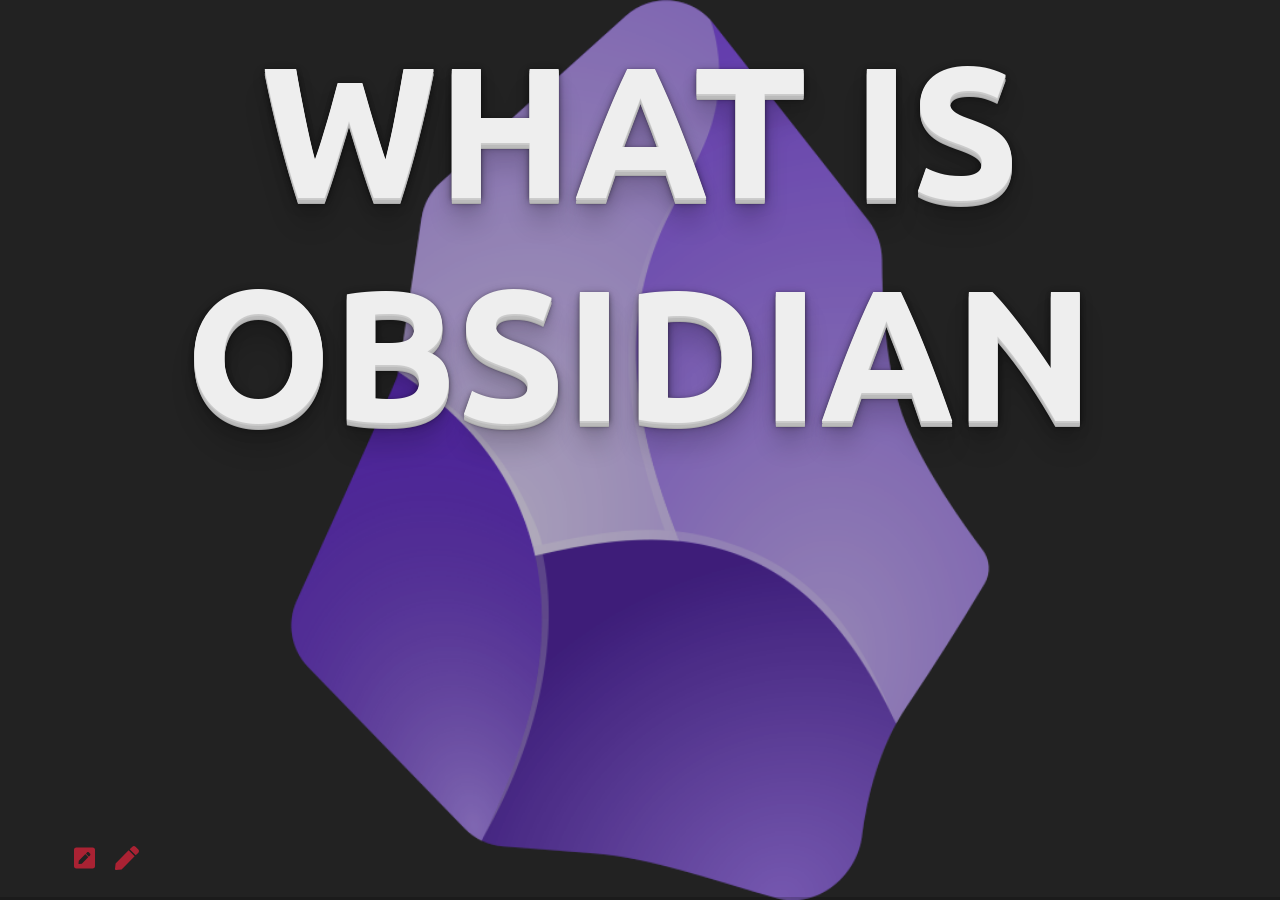
==== obsidian-slideshow/index.html @ c3bd5d0b "trying to use vh to make it smaller without weird bug" ====
<!DOCTYPE html>
<html lang="en">
  <head>
    <meta charset="utf-8" />
    <meta name="viewport" content="width=device-width, initial-scale=1.0, maximum-scale=1.0, user-scalable=no" />

    <title></title>
    <link rel="stylesheet" href="dist/reveal.css" />
    <link rel="stylesheet" href="dist/theme/blood.css" id="theme" />
    <link rel="stylesheet" href="plugin/highlight/zenburn.css" />
	<link rel="stylesheet" href="css/layout.css" />
	<link rel="stylesheet" href="plugin/customcontrols/style.css">
	<link rel="stylesheet" href="plugin/chalkboard/style.css">

	<link rel="stylesheet" href="plugin/reveal-pointer/pointer.css" />


    <script defer src="dist/fontawesome/all.min.js"></script>

	<script type="text/javascript">
		var forgetPop = true;
		function onPopState(event) {
			if(forgetPop){
				forgetPop = false;
			} else {
				parent.postMessage(event.target.location.href, "app://obsidian.md");
			}
        }
		window.onpopstate = onPopState;
		window.onmessage = event => {
			if(event.data == "reload"){
				window.document.location.reload();
			}
			forgetPop = true;
		}

		function fitElements(){
			const itemsToFit = document.getElementsByClassName('fitText');
			for (const item in itemsToFit) {
				if (Object.hasOwnProperty.call(itemsToFit, item)) {
					var element = itemsToFit[item];
					fitElement(element,1, 1000);
					element.classList.remove('fitText');
				}
			}
		}

		function fitElement(element, start, end){

			let size = (end + start) / 2;
			element.style.fontSize = `${size}px`;

			if(Math.abs(start - end) < 1){
				while(element.scrollHeight > element.offsetHeight){
					size--;
					element.style.fontSize = `${size}px`;
				}
				return;
			}

			if(element.scrollHeight > element.offsetHeight){
				fitElement(element, start, size);
			} else {
				fitElement(element, size, end);
			}		
		}


		document.onreadystatechange = () => {
			fitElements();
			if (document.readyState === 'complete') {
				if (window.location.href.indexOf("?export") != -1){
					parent.postMessage(event.target.location.href, "app://obsidian.md");
				}
				if (window.location.href.indexOf("print-pdf") != -1){
					let stateCheck = setInterval(() => {
						clearInterval(stateCheck);
						window.print();
					}, 250);
				}
			}
	};


        </script>
  </head>
  <body>
    <div class="reveal">
      <div class="slides"><section  data-markdown><script type="text/template"><!-- .slide: class="drop" data-background-opacity="0.7" data-background-size="contain" data-background="./attachments/Pastedimage20251014195456.png" -->
<div class="" style="position: absolute; left: 0px; top: 0px; height: 700px; width: 960px; min-height: 700px; display: flex; flex-direction: column; align-items: center; justify-content: center" absolute="true">

<!-- .element: style="color: yellow" -->

# What is Obsidian

- &shy;<!-- .element: class="fragment" data-fragment-index="1" -->Whatever you want it to be
</div>

<aside class="notes"><h1 id="improve-productivity--everything-is-fully-customizable-hotkeys--backend-too--plugins">improve productivity ~ Everything is fully customizable hotkeys ~ Backend too ~ Plugins</h1>
</aside></script></section><section  data-markdown><script type="text/template"><!-- .slide: class="drop" data-background-opacity="0.7" data-background-size="contain" data-background="./attachments/Screenshot2025-10-16123200.png" -->
<div class="" style="position: absolute; left: 0px; top: 0px; height: 700px; width: 960px; min-height: 700px; display: flex; flex-direction: column; align-items: center; justify-content: center" absolute="true">

This presentation is made in Obsidian!
</div>

<aside class="notes"><h1 id="obsidian-can-be-anything">Obsidian can be anything</h1>
</aside></script></section><section ><section data-markdown><script type="text/template"><!-- .slide: class="drop" -->
<div class="" style="position: absolute; left: 0px; top: 0px; height: 700px; width: 960px; min-height: 700px; display: flex; flex-direction: column; align-items: center; justify-content: center" absolute="true">

We’ll cover...
</div>

<aside class="notes"><h1 id="overview-of-slides">Overview of slides</h1>
</aside></script></section><section data-markdown><script type="text/template"><!-- .slide: class="drop" -->
<div class="" style="position: absolute; left: 0px; top: 0px; height: 700px; width: 960px; min-height: 700px; display: flex; flex-direction: column; align-items: center; justify-content: center" absolute="true">

1. Markdown essentials
1. &shy;<!-- .element: class="fragment" data-fragment-index="1" -->Meta Data (Bases, Dataview(_at the end_)  )
1. &shy;<!-- .element: class="fragment" data-fragment-index="2" -->Example Use Cases (Tasks, Book, Movie)
1. &shy;<!-- .element: class="fragment" data-fragment-index="3" -->Power of Automation (Quick Add, Templater, Command Palette, and Hotkeys)
</div>

<aside class="notes"><h1 id="obsidian-saves-you-time-by-making-things-easy-and-care-free">Obsidian saves you time by making things easy and care free</h1>
</aside></script></section></section><section ><section data-markdown><script type="text/template"><!-- .slide: class="has-light-background drop" data-background-opacity="0.2" data-background-color="lightgrey" -->
<div class="" style="position: absolute; left: 0px; top: 0px; height: 700px; width: 960px; min-height: 700px; display: flex; flex-direction: column; align-items: center; justify-content: center" absolute="true">

# Markdown Examples
</div></script></section><section data-markdown><script type="text/template"><!-- .slide: class="drop" -->
<div class="" style="position: absolute; left: 0px; top: 0px; height: 700px; width: 960px; min-height: 700px; display: flex; flex-direction: column; align-items: center; justify-content: center" absolute="true">

<img src="./attachments/Screenshot2025-10-14134138.png" alt="" style="object-fit: scale-down">
</div>

<aside class="notes"><h1 id="properties--callout--header"><strong>Properties</strong> ~ <strong>Callout</strong> ~ <strong>Header</strong></h1>
</aside></script></section><section data-markdown><script type="text/template"><!-- .slide: class="drop" -->
<div class="" style="position: absolute; left: 0px; top: 0px; height: 700px; width: 960px; min-height: 700px; display: flex; flex-direction: column; align-items: center; justify-content: center" absolute="true">

<img src="./attachments/Screenshot2025-10-14133703.png" alt="" style="object-fit: scale-down">
</div>

<aside class="notes"><h1 id="format-as-u-type">Format as U type</h1>
</aside></script></section><section data-markdown><script type="text/template"><!-- .slide: class="drop" -->
<div class="" style="position: absolute; left: 0px; top: 0px; height: 700px; width: 960px; min-height: 700px; display: flex; flex-direction: column; align-items: center; justify-content: center" absolute="true">

<img src="./attachments/Screenshot2025-10-14133720.png" alt="" style="object-fit: scale-down">
</div>

<aside class="notes"><h1 id="plugin--makes-table-of-contents">Plugin ~ Makes table of contents</h1>
</aside></script></section><section data-markdown><script type="text/template"><!-- .slide: class="drop" -->
<div class="" style="position: absolute; left: 0px; top: 0px; height: 700px; width: 960px; min-height: 700px; display: flex; flex-direction: column; align-items: center; justify-content: center" absolute="true">

<img src="./attachments/Screenshot2025-10-14133813.png" alt="" style="object-fit: scale-down">
</div>

<aside class="notes"><h1 id="custom-theme">Custom theme</h1>
</aside></script></section></section><section ><section data-markdown><script type="text/template"><!-- .slide: class="has-light-background drop" data-background-opacity="0.2" data-background-color="lightgrey" -->
<div class="" style="position: absolute; left: 0px; top: 0px; height: 700px; width: 960px; min-height: 700px; display: flex; flex-direction: column; align-items: center; justify-content: center" absolute="true">

# Meta Data


> You can't keep track of everything just by _"remembering"_, you need to save it in time when it's on your mind and then have a way of finding it when you are trying to remember or use the information.
</div>

<aside class="notes"><h2 id="ignore-slide--i-didnt-use-obsidian-much-for-a-year"><strong>Ignore slide</strong> ~ I didn&#39;t use obsidian much for a year</h2>
</aside></script></section><section data-markdown><script type="text/template"><!-- .slide: class="drop" -->
<div class="" style="position: absolute; left: 0px; top: 0px; height: 700px; width: 960px; min-height: 700px; display: flex; flex-direction: column; align-items: center; justify-content: center" absolute="true">

What is frontmatter and YAML?

```yaml
name: Chad "The Calf Destroyer" Thompson
favorite_snack_gel_packs:
  - Espresso Love
  - Salted Caramel
  - "That one mystery flavor I regret every time"
weekly_strava_hours: 3
average_pace: "8:42 min/mi (depending on selfie stops)"
shoes: "Hoka Clifton 9 (with 437 miles but still going)"
watch: "Garmin that won’t stop congratulating me"
motivation_quotes:
  - "It’s not a jog, it’s a lifestyle."
  - "Pain is just the body buffering."
  - "One more run before the next rest day... which is also a run."

```
</div>

<aside class="notes"><h1 id="quick-slide--keysfields-white--value-pink"><strong>Quick Slide</strong> ~ Keys/fields: white ~ value: pink</h1>
</aside></script></section><section data-markdown><script type="text/template"><!-- .slide: class="drop" -->
<div class="" style="position: absolute; left: 0px; top: 0px; height: 700px; width: 960px; min-height: 700px; display: flex; flex-direction: column; align-items: center; justify-content: center" absolute="true">

#### That looks annoying...
</div></script></section><section data-markdown><script type="text/template"><!-- .slide: class="drop" -->
<div class="" style="position: absolute; left: 0px; top: 0px; height: 700px; width: 960px; min-height: 700px; display: flex; flex-direction: column; align-items: center; justify-content: center" absolute="true">

So you don't have to do it!!! 

<img src="./attachments/Screenshot2025-10-13235202.png" alt="" style="max-height: 60vh; height: auto; width: auto; display: block; margin: 0 auto;">
</div>

<aside class="notes"><h1 id="set-up-ok-so-we-dont-have-to-type-out-that-annoying-yaml-now-you-might-say"><strong>set up:</strong> &quot;Ok so we don&#39;t have to type out that annoying YAML Now, you might say&quot;</h1>
</aside></script></section><section data-markdown><script type="text/template"><!-- .slide: class="has-light-background drop" data-background-opacity="0.2" data-background-color="lightgrey" -->
<div class="" style="position: absolute; left: 0px; top: 0px; height: 700px; width: 960px; min-height: 700px; display: flex; flex-direction: column; align-items: center; justify-content: center" absolute="true">

## I don't have a need to track data!
</div>

<aside class="notes"><h1 id="if-thats-the-case">If that&#39;s the case</h1>
</aside></script></section><section data-markdown><script type="text/template"><!-- .slide: class="has-light-background drop" data-background-opacity="0.2" data-background-color="lightgrey" -->
<div class="" style="position: absolute; left: 0px; top: 0px; height: 700px; width: 960px; min-height: 700px; display: flex; flex-direction: column; align-items: center; justify-content: center" absolute="true">

Wow you are boring...
</div>

<aside class="notes"><h1 id="i-cant-really-help-you-there">I can&#39;t really help you there</h1>
</aside></script></section><section data-markdown><script type="text/template"><!-- .slide: class="drop" -->
<div class="" style="position: absolute; left: 0px; top: 0px; height: 700px; width: 960px; min-height: 700px; display: flex; flex-direction: column; align-items: center; justify-content: center" absolute="true">

But seriously you all have interesting things to write down and keep track of

<img src="./attachments/Screenshot2025-10-14150951.png" alt="" style="object-fit: scale-down">
</div>

<aside class="notes"><h1 id="properties">properties</h1>
</aside></script></section><section data-markdown><script type="text/template"><!-- .slide: class="drop" -->
<div class="" style="position: absolute; left: 0px; top: 0px; height: 700px; width: 960px; min-height: 700px; display: flex; flex-direction: column; align-items: center; justify-content: center" absolute="true">

<img src="./attachments/Screenshot2025-10-14003609.png" alt="" style="object-fit: scale-down">
</div>

<aside class="notes"><h1 id="with-the-obsidian-bases-feature-you-can-create-views-with-your-notes">With the obsidian bases feature you can create views with your notes</h1>
</aside></script></section><section data-markdown><script type="text/template"><!-- .slide: class="drop" -->
<div class="" style="position: absolute; left: 0px; top: 0px; height: 700px; width: 960px; min-height: 700px; display: flex; flex-direction: column; align-items: center; justify-content: center" absolute="true">

<img src="./attachments/Screenshot2025-10-14150916.png" alt="" style="object-fit: scale-down">
</div>

<aside class="notes"><h1 id="sort">SORT</h1>
</aside></script></section><section data-markdown><script type="text/template"><!-- .slide: class="drop" -->
<div class="" style="position: absolute; left: 0px; top: 0px; height: 700px; width: 960px; min-height: 700px; display: flex; flex-direction: column; align-items: center; justify-content: center" absolute="true">

<img src="./attachments/Screenshot2025-10-14150936 1.png" alt="" style="object-fit: scale-down">
</div>

<aside class="notes"><h1 id="filter">FILTER</h1>
</aside></script></section></section><section  data-markdown><script type="text/template"><!-- .slide: class="drop" -->
<div class="" style="position: absolute; left: 0px; top: 0px; height: 700px; width: 960px; min-height: 700px; display: flex; flex-direction: column; align-items: center; justify-content: center" absolute="true">

# Useful Plugins
</div>

<aside class="notes"><h1 id="i-was-hyping-up-the-plugin-ecosystem-so-here-you-go">I was hyping up the plugin ecosystem so here you go</h1>
</aside></script></section><section ><section data-markdown><script type="text/template"><!-- .slide: class="has-light-background drop" data-background-opacity="0.2" data-background-color="lightgrey" -->
<div class="" style="position: absolute; left: 0px; top: 0px; height: 700px; width: 960px; min-height: 700px; display: flex; flex-direction: column; align-items: center; justify-content: center" absolute="true">

## QuickAdd

- Create macros to instantly capture ideas, tasks, or meetings

- Can append to daily notes, create files from templates, prompt for inputs
</div>

<aside class="notes"><h1 id="chain-actions--create-notes-w-template"><strong>chain actions!</strong> ~ Create Notes w/ template</h1>
</aside></script></section><section data-markdown><script type="text/template"><!-- .slide: class="drop" -->
<div class="" style="position: absolute; left: 0px; top: 0px; height: 700px; width: 960px; min-height: 700px; display: flex; flex-direction: column; align-items: center; justify-content: center" absolute="true">

Create Files from templates

<img src="./attachments/Screenshot2025-10-14190244.png" alt="" style="object-fit: scale-down">
</div></script></section><section data-markdown><script type="text/template"><!-- .slide: class="drop" -->
<div class="" style="position: absolute; left: 0px; top: 0px; height: 700px; width: 960px; min-height: 700px; display: flex; flex-direction: column; align-items: center; justify-content: center" absolute="true">

<img src="./attachments/Screenshot2025-10-16122901.png" alt="" style="object-fit: scale-down">
</div>

<aside class="notes"><h1 id="create-command-that-use-template">create command that use template</h1>
</aside></script></section><section data-markdown><script type="text/template"><!-- .slide: class="drop" -->
<div class="" style="position: absolute; left: 0px; top: 0px; height: 700px; width: 960px; min-height: 700px; display: flex; flex-direction: column; align-items: center; justify-content: center" absolute="true">

<img src="./attachments/Screenshot2025-10-14221329.png" alt="" style="object-fit: scale-down">
</div></script></section><section data-markdown><script type="text/template"><!-- .slide: class="drop" -->
<div class="" style="position: absolute; left: 0px; top: 0px; height: 700px; width: 960px; min-height: 700px; display: flex; flex-direction: column; align-items: center; justify-content: center" absolute="true">

<img src="./attachments/Screenshot2025-10-14153939.png" alt="" style="object-fit: scale-down">
</div>

<aside class="notes"><h2 id="you-use-it-to-track-your-bills">you use it to track your bills</h2>
</aside></script></section><section data-markdown><script type="text/template"><!-- .slide: class="drop" -->
<div class="" style="position: absolute; left: 0px; top: 0px; height: 700px; width: 960px; min-height: 700px; display: flex; flex-direction: column; align-items: center; justify-content: center" absolute="true">

#### Jokes

<img src="./attachments/Screenshot2025-10-14142145.png" alt="" style="object-fit: scale-down">
</div></script></section><section data-markdown><script type="text/template"><!-- .slide: class="drop" -->
<div class="" style="position: absolute; left: 0px; top: 0px; height: 700px; width: 960px; min-height: 700px; display: flex; flex-direction: column; align-items: center; justify-content: center" absolute="true">

<img src="./attachments/Screenshot2025-10-14142131.png" alt="" style="object-fit: scale-down">
</div></script></section></section><section ><section data-markdown><script type="text/template"><!-- .slide: class="has-light-background drop" data-background-opacity="0.2" data-background-color="lightgrey" -->
<div class="" style="position: absolute; left: 0px; top: 0px; height: 700px; width: 960px; min-height: 700px; display: flex; flex-direction: column; align-items: center; justify-content: center" absolute="true">

## Tracker

Allows you to track your progress on properties or tasks
</div></script></section><section data-markdown><script type="text/template"><!-- .slide: class="drop" -->
<div class="" style="position: absolute; left: 0px; top: 0px; height: 700px; width: 960px; min-height: 700px; display: flex; flex-direction: column; align-items: center; justify-content: center" absolute="true">

Here is what you can do

<img src="./attachments/Screenshot2025-10-14193913.png" alt="" style="object-fit: scale-down">
</div>

<aside class="notes"><h2 id="using-quick-add-plugin-and-a-template-create-files">Using quick add plugin and a template create files</h2>
</aside></script></section><section data-markdown><script type="text/template"><!-- .slide: class="drop" -->
<div class="" style="position: absolute; left: 0px; top: 0px; height: 700px; width: 960px; min-height: 700px; display: flex; flex-direction: column; align-items: center; justify-content: center" absolute="true">

```
searchType: frontmatter
searchTarget: distance
folder: runner_notes
datasetName: "Distance (mi)"
dateFormat: YYYY-MM-DD
line:
    title: Daily Distance
    yAxisLabel: Miles
    xAxisTickInterval: week
```
</div></script></section><section data-markdown><script type="text/template"><!-- .slide: class="drop" -->
<div class="" style="position: absolute; left: 0px; top: 0px; height: 700px; width: 960px; min-height: 700px; display: flex; flex-direction: column; align-items: center; justify-content: center" absolute="true">

<img src="./attachments/Screenshot2025-10-14193921.png" alt="" style="object-fit: scale-down">
</div></script></section><section data-markdown><script type="text/template"><!-- .slide: class="drop" -->
<div class="" style="position: absolute; left: 0px; top: 0px; height: 700px; width: 960px; min-height: 700px; display: flex; flex-direction: column; align-items: center; justify-content: center" absolute="true">

<img src="./attachments/Screenshot2025-10-14193932.png" alt="" style="object-fit: scale-down">
</div></script></section><section data-markdown><script type="text/template"><!-- .slide: class="drop" -->
<div class="" style="position: absolute; left: 0px; top: 0px; height: 700px; width: 960px; min-height: 700px; display: flex; flex-direction: column; align-items: center; justify-content: center" absolute="true">

<img src="./attachments/Screenshot2025-10-14193939.png" alt="" style="object-fit: scale-down">
</div></script></section><section data-markdown><script type="text/template"><!-- .slide: class="drop" -->
<div class="" style="position: absolute; left: 0px; top: 0px; height: 700px; width: 960px; min-height: 700px; display: flex; flex-direction: column; align-items: center; justify-content: center" absolute="true">

And it works with check boxes

<img src="./attachments/Screenshot2025-10-14210619.png" alt="" style="object-fit: scale-down">
</div></script></section></section><section  data-markdown><script type="text/template">
</script></section><section  data-markdown><script type="text/template"><!-- .slide: class="drop" data-background-opacity="0.7" data-background-size="contain" data-background="./attachments/Screenshot2025-10-16233035.png" -->
<div class="" style="position: absolute; left: 0px; top: 0px; height: 700px; width: 960px; min-height: 700px; display: flex; flex-direction: column; align-items: center; justify-content: center" absolute="true">

# Thank You
</div></script></section><section ><section data-markdown><script type="text/template"><!-- .slide: class="has-light-background drop" data-background-opacity="0.2" data-background-color="lightgrey" -->
<div class="" style="position: absolute; left: 0px; top: 0px; height: 700px; width: 960px; min-height: 700px; display: flex; flex-direction: column; align-items: center; justify-content: center" absolute="true">

## Tasks
Two keystrokes → structured, dated, searchable tasks

<img src="./attachments/Screenshot2025-10-14131416.png" alt="" style="object-fit: scale-down">
</div>

<aside class="notes"><h1 id="if-you-use-obsidian-for-everything-it-is-always-open">If you use obsidian for everything it is always open</h1>
</aside></script></section><section data-markdown><script type="text/template"><!-- .slide: class="drop" -->
<div class="" style="position: absolute; left: 0px; top: 0px; height: 700px; width: 960px; min-height: 700px; display: flex; flex-direction: column; align-items: center; justify-content: center" absolute="true">

<img src="./attachments/Screenshot2025-10-14131202.png" alt="" style="object-fit: scale-down">
</div></script></section><section data-markdown><script type="text/template"><!-- .slide: class="has-light-background drop" data-background-opacity="0.2" data-background-color="lightgrey" -->
<div class="" style="position: absolute; left: 0px; top: 0px; height: 700px; width: 960px; min-height: 700px; display: flex; flex-direction: column; align-items: center; justify-content: center" absolute="true">

<img src="./attachments/Screenshot2025-10-14131250.png" alt="" style="object-fit: scale-down">
</div></script></section></section><section ><section data-markdown><script type="text/template"><!-- .slide: class="drop" -->
<div class="" style="position: absolute; left: 0px; top: 0px; height: 700px; width: 960px; min-height: 700px; display: flex; flex-direction: column; align-items: center; justify-content: center" absolute="true">

## Book Search

Allows you to search through a public api to retrieve book information and cover images
</div></script></section><section data-markdown><script type="text/template"><!-- .slide: class="drop" -->
<div class="" style="position: absolute; left: 0px; top: 0px; height: 700px; width: 960px; min-height: 700px; display: flex; flex-direction: column; align-items: center; justify-content: center" absolute="true">

<img src="./attachments/Screenshot2025-10-14145504.png" alt="" style="object-fit: scale-down">
</div></script></section><section data-markdown><script type="text/template"><!-- .slide: class="drop" -->
<div class="" style="position: absolute; left: 0px; top: 0px; height: 700px; width: 960px; min-height: 700px; display: flex; flex-direction: column; align-items: center; justify-content: center" absolute="true">

<img src="./attachments/Screenshot2025-10-14145446.png" alt="" style="object-fit: scale-down">
</div></script></section><section data-markdown><script type="text/template"><!-- .slide: class="drop" -->
<div class="" style="position: absolute; left: 0px; top: 0px; height: 700px; width: 960px; min-height: 700px; display: flex; flex-direction: column; align-items: center; justify-content: center" absolute="true">

<img src="./attachments/Screenshot2025-10-14145531.png" alt="" style="object-fit: scale-down">
</div></script></section><section data-markdown><script type="text/template"><!-- .slide: class="drop" -->
<div class="" style="position: absolute; left: 0px; top: 0px; height: 700px; width: 960px; min-height: 700px; display: flex; flex-direction: column; align-items: center; justify-content: center" absolute="true">

<img src="./attachments/Screenshot2025-10-14150231.png" alt="" style="object-fit: scale-down">
</div></script></section></section><section  data-markdown><script type="text/template"><!-- .slide: class="drop" data-background-opacity="0.7" data-background-size="contain" data-background="Drawings/Slides/PRCSipandSlides/attachments/Screenshot2025-10-16233035.png" -->
<div class="" style="position: absolute; left: 0px; top: 0px; height: 700px; width: 960px; min-height: 700px; display: flex; flex-direction: column; align-items: center; justify-content: center" absolute="true">

# Thank You
</div></script></section><section  data-markdown><script type="text/template"></script></section></div>
    </div>

    <script src="dist/reveal.js"></script>

    <script src="plugin/markdown/markdown.js"></script>
    <script src="plugin/highlight/highlight.js"></script>
    <script src="plugin/zoom/zoom.js"></script>
    <script src="plugin/notes/notes.js"></script>
    <script src="plugin/math/math.js"></script>
	<script src="plugin/mermaid/mermaid.js"></script>
	<script src="plugin/chart/chart.min.js"></script>
	<script src="plugin/chart/plugin.js"></script>
	<script src="plugin/customcontrols/plugin.js"></script>
	<script src="plugin/chalkboard/plugin.js"></script>
	<script src="plugin/reveal-pointer/pointer.js"></script>

    <script>
      function extend() {
        var target = {};
        for (var i = 0; i < arguments.length; i++) {
          var source = arguments[i];
          for (var key in source) {
            if (source.hasOwnProperty(key)) {
              target[key] = source[key];
            }
          }
        }
        return target;
      }

	  function isLight(color) {
		let hex = color.replace('#', '');

		// convert #fff => #ffffff
		if(hex.length == 3){
			hex = `${hex[0]}${hex[0]}${hex[1]}${hex[1]}${hex[2]}${hex[2]}`;
		}

		const c_r = parseInt(hex.substr(0, 2), 16);
		const c_g = parseInt(hex.substr(2, 2), 16);
		const c_b = parseInt(hex.substr(4, 2), 16);
		const brightness = ((c_r * 299) + (c_g * 587) + (c_b * 114)) / 1000;
		return brightness > 155;
	}

	var bgColor = getComputedStyle(document.documentElement).getPropertyValue('--r-background-color').trim();
	var isLight = isLight(bgColor);

	if(isLight){
		document.body.classList.add('has-light-background');
	} else {
		document.body.classList.add('has-dark-background');
	}

      // default options to init reveal.js
      var defaultOptions = {
        controls: true,
        progress: true,
        history: true,
        center: true,
        transition: 'default', // none/fade/slide/convex/concave/zoom
        plugins: [
          RevealMarkdown,
          RevealHighlight,
          RevealZoom,
          RevealNotes,
          RevealMath.MathJax3,
		  RevealMermaid,
		  RevealChart,
		  RevealCustomControls,
	      RevealPointer,
		  RevealChalkboard, 
        ],


    	allottedTime: 120 * 1000,

		mathjax3: {
			mathjax: 'plugin/math/mathjax/tex-mml-chtml.js',
		},
		markdown: {
		  gfm: true,
		  mangle: true,
		  pedantic: false,
		  smartLists: false,
		  smartypants: false,
		},

		mermaid: {
			theme: isLight ? 'default' : 'dark',
		},

		customcontrols: {
			controls: [
				{ icon: '<i class="fa fa-pen-square"></i>',
				title: 'Toggle chalkboard (B)',
				action: 'RevealChalkboard.toggleChalkboard();'
				},
				{ icon: '<i class="fa fa-pen"></i>',
				title: 'Toggle notes canvas (C)',
				action: 'RevealChalkboard.toggleNotesCanvas();'
				},
			]
		},
      };

      // options from URL query string
      var queryOptions = Reveal().getQueryHash() || {};

      var options = extend(defaultOptions, {"width":960,"height":700,"margin":0.04,"controls":false,"progress":true,"slideNumber":false,"transition":"slide","transitionSpeed":"normal"}, queryOptions);
    </script>

    <script>
      Reveal.initialize(options);
    </script>
  </body>

  <!-- created with Advanced Slides -->
</html>
---- obsidian-slideshow/dist/reveal.css ----
/*!
* reveal.js 4.3.1
* https://revealjs.com
* MIT licensed
*
* Copyright (C) 2011-2022 Hakim El Hattab, https://hakim.se
*/
.reveal .r-stretch,.reveal .stretch{max-width:none;max-height:none}.reveal pre.r-stretch code,.reveal pre.stretch code{height:100%;max-height:100%;box-sizing:border-box}.reveal .r-fit-text{display:inline-block;white-space:nowrap}.reveal .r-stack{display:grid}.reveal .r-stack>*{grid-area:1/1;margin:auto}.reveal .r-hstack,.reveal .r-vstack{display:flex}.reveal .r-hstack img,.reveal .r-hstack video,.reveal .r-vstack img,.reveal .r-vstack video{min-width:0;min-height:0;-o-object-fit:contain;object-fit:contain}.reveal .r-vstack{flex-direction:column;align-items:center;justify-content:center}.reveal .r-hstack{flex-direction:row;align-items:center;justify-content:center}.reveal .items-stretch{align-items:stretch}.reveal .items-start{align-items:flex-start}.reveal .items-center{align-items:center}.reveal .items-end{align-items:flex-end}.reveal .justify-between{justify-content:space-between}.reveal .justify-around{justify-content:space-around}.reveal .justify-start{justify-content:flex-start}.reveal .justify-center{justify-content:center}.reveal .justify-end{justify-content:flex-end}html.reveal-full-page{width:100%;height:100%;height:100vh;height:calc(var(--vh,1vh) * 100);overflow:hidden}.reveal-viewport{height:100%;overflow:hidden;position:relative;line-height:1;margin:0;background-color:#fff;color:#000}.reveal-viewport:-webkit-full-screen{top:0!important;left:0!important;width:100%!important;height:100%!important;transform:none!important}.reveal-viewport:-ms-fullscreen{top:0!important;left:0!important;width:100%!important;height:100%!important;transform:none!important}.reveal-viewport:fullscreen{top:0!important;left:0!important;width:100%!important;height:100%!important;transform:none!important}.reveal .slides section .fragment{opacity:0;visibility:hidden;transition:all .2s ease;will-change:opacity}.reveal .slides section .fragment.visible{opacity:1;visibility:inherit}.reveal .slides section .fragment.disabled{transition:none}.reveal .slides section .fragment.grow{opacity:1;visibility:inherit}.reveal .slides section .fragment.grow.visible{transform:scale(1.3)}.reveal .slides section .fragment.shrink{opacity:1;visibility:inherit}.reveal .slides section .fragment.shrink.visible{transform:scale(.7)}.reveal .slides section .fragment.zoom-in{transform:scale(.1)}.reveal .slides section .fragment.zoom-in.visible{transform:none}.reveal .slides section .fragment.fade-out{opacity:1;visibility:inherit}.reveal .slides section .fragment.fade-out.visible{opacity:0;visibility:hidden}.reveal .slides section .fragment.semi-fade-out{opacity:1;visibility:inherit}.reveal .slides section .fragment.semi-fade-out.visible{opacity:.5;visibility:inherit}.reveal .slides section .fragment.strike{opacity:1;visibility:inherit}.reveal .slides section .fragment.strike.visible{text-decoration:line-through}.reveal .slides section .fragment.fade-up{transform:translate(0,40px)}.reveal .slides section .fragment.fade-up.visible{transform:translate(0,0)}.reveal .slides section .fragment.fade-down{transform:translate(0,-40px)}.reveal .slides section .fragment.fade-down.visible{transform:translate(0,0)}.reveal .slides section .fragment.fade-right{transform:translate(-40px,0)}.reveal .slides section .fragment.fade-right.visible{transform:translate(0,0)}.reveal .slides section .fragment.fade-left{transform:translate(40px,0)}.reveal .slides section .fragment.fade-left.visible{transform:translate(0,0)}.reveal .slides section .fragment.current-visible,.reveal .slides section .fragment.fade-in-then-out{opacity:0;visibility:hidden}.reveal .slides section .fragment.current-visible.current-fragment,.reveal .slides section .fragment.fade-in-then-out.current-fragment{opacity:1;visibility:inherit}.reveal .slides section .fragment.fade-in-then-semi-out{opacity:0;visibility:hidden}.reveal .slides section .fragment.fade-in-then-semi-out.visible{opacity:.5;visibility:inherit}.reveal .slides section .fragment.fade-in-then-semi-out.current-fragment{opacity:1;visibility:inherit}.reveal .slides section .fragment.highlight-blue,.reveal .slides section .fragment.highlight-current-blue,.reveal .slides section .fragment.highlight-current-green,.reveal .slides section .fragment.highlight-current-red,.reveal .slides section .fragment.highlight-green,.reveal .slides section .fragment.highlight-red{opacity:1;visibility:inherit}.reveal .slides section .fragment.highlight-red.visible{color:#ff2c2d}.reveal .slides section .fragment.highlight-green.visible{color:#17ff2e}.reveal .slides section .fragment.highlight-blue.visible{color:#1b91ff}.reveal .slides section .fragment.highlight-current-red.current-fragment{color:#ff2c2d}.reveal .slides section .fragment.highlight-current-green.current-fragment{color:#17ff2e}.reveal .slides section .fragment.highlight-current-blue.current-fragment{color:#1b91ff}.reveal:after{content:"";font-style:italic}.reveal iframe{z-index:1}.reveal a{position:relative}@keyframes bounce-right{0%,10%,25%,40%,50%{transform:translateX(0)}20%{transform:translateX(10px)}30%{transform:translateX(-5px)}}@keyframes bounce-left{0%,10%,25%,40%,50%{transform:translateX(0)}20%{transform:translateX(-10px)}30%{transform:translateX(5px)}}@keyframes bounce-down{0%,10%,25%,40%,50%{transform:translateY(0)}20%{transform:translateY(10px)}30%{transform:translateY(-5px)}}.reveal .controls{display:none;position:absolute;top:auto;bottom:12px;right:12px;left:auto;z-index:11;color:#000;pointer-events:none;font-size:10px}.reveal .controls button{position:absolute;padding:0;background-color:transparent;border:0;outline:0;cursor:pointer;color:currentColor;transform:scale(.9999);transition:color .2s ease,opacity .2s ease,transform .2s ease;z-index:2;pointer-events:auto;font-size:inherit;visibility:hidden;opacity:0;-webkit-appearance:none;-webkit-tap-highlight-color:transparent}.reveal .controls .controls-arrow:after,.reveal .controls .controls-arrow:before{content:"";position:absolute;top:0;left:0;width:2.6em;height:.5em;border-radius:.25em;background-color:currentColor;transition:all .15s ease,background-color .8s ease;transform-origin:.2em 50%;will-change:transform}.reveal .controls .controls-arrow{position:relative;width:3.6em;height:3.6em}.reveal .controls .controls-arrow:before{transform:translateX(.5em) translateY(1.55em) rotate(45deg)}.reveal .controls .controls-arrow:after{transform:translateX(.5em) translateY(1.55em) rotate(-45deg)}.reveal .controls .controls-arrow:hover:before{transform:translateX(.5em) translateY(1.55em) rotate(40deg)}.reveal .controls .controls-arrow:hover:after{transform:translateX(.5em) translateY(1.55em) rotate(-40deg)}.reveal .controls .controls-arrow:active:before{transform:translateX(.5em) translateY(1.55em) rotate(36deg)}.reveal .controls .controls-arrow:active:after{transform:translateX(.5em) translateY(1.55em) rotate(-36deg)}.reveal .controls .navigate-left{right:6.4em;bottom:3.2em;transform:translateX(-10px)}.reveal .controls .navigate-left.highlight{animation:bounce-left 2s 50 both ease-out}.reveal .controls .navigate-right{right:0;bottom:3.2em;transform:translateX(10px)}.reveal .controls .navigate-right .controls-arrow{transform:rotate(180deg)}.reveal .controls .navigate-right.highlight{animation:bounce-right 2s 50 both ease-out}.reveal .controls .navigate-up{right:3.2em;bottom:6.4em;transform:translateY(-10px)}.reveal .controls .navigate-up .controls-arrow{transform:rotate(90deg)}.reveal .controls .navigate-down{right:3.2em;bottom:-1.4em;padding-bottom:1.4em;transform:translateY(10px)}.reveal .controls .navigate-down .controls-arrow{transform:rotate(-90deg)}.reveal .controls .navigate-down.highlight{animation:bounce-down 2s 50 both ease-out}.reveal .controls[data-controls-back-arrows=faded] .navigate-up.enabled{opacity:.3}.reveal .controls[data-controls-back-arrows=faded] .navigate-up.enabled:hover{opacity:1}.reveal .controls[data-controls-back-arrows=hidden] .navigate-up.enabled{opacity:0;visibility:hidden}.reveal .controls .enabled{visibility:visible;opacity:.9;cursor:pointer;transform:none}.reveal .controls .enabled.fragmented{opacity:.5}.reveal .controls .enabled.fragmented:hover,.reveal .controls .enabled:hover{opacity:1}.reveal:not(.rtl) .controls[data-controls-back-arrows=faded] .navigate-left.enabled{opacity:.3}.reveal:not(.rtl) .controls[data-controls-back-arrows=faded] .navigate-left.enabled:hover{opacity:1}.reveal:not(.rtl) .controls[data-controls-back-arrows=hidden] .navigate-left.enabled{opacity:0;visibility:hidden}.reveal.rtl .controls[data-controls-back-arrows=faded] .navigate-right.enabled{opacity:.3}.reveal.rtl .controls[data-controls-back-arrows=faded] .navigate-right.enabled:hover{opacity:1}.reveal.rtl .controls[data-controls-back-arrows=hidden] .navigate-right.enabled{opacity:0;visibility:hidden}.reveal[data-navigation-mode=linear].has-horizontal-slides .navigate-down,.reveal[data-navigation-mode=linear].has-horizontal-slides .navigate-up{display:none}.reveal:not(.has-vertical-slides) .controls .navigate-left,.reveal[data-navigation-mode=linear].has-horizontal-slides .navigate-left{bottom:1.4em;right:5.5em}.reveal:not(.has-vertical-slides) .controls .navigate-right,.reveal[data-navigation-mode=linear].has-horizontal-slides .navigate-right{bottom:1.4em;right:.5em}.reveal:not(.has-horizontal-slides) .controls .navigate-up{right:1.4em;bottom:5em}.reveal:not(.has-horizontal-slides) .controls .navigate-down{right:1.4em;bottom:.5em}.reveal.has-dark-background .controls{color:#fff}.reveal.has-light-background .controls{color:#000}.reveal.no-hover .controls .controls-arrow:active:before,.reveal.no-hover .controls .controls-arrow:hover:before{transform:translateX(.5em) translateY(1.55em) rotate(45deg)}.reveal.no-hover .controls .controls-arrow:active:after,.reveal.no-hover .controls .controls-arrow:hover:after{transform:translateX(.5em) translateY(1.55em) rotate(-45deg)}@media screen and (min-width:500px){.reveal .controls[data-controls-layout=edges]{top:0;right:0;bottom:0;left:0}.reveal .controls[data-controls-layout=edges] .navigate-down,.reveal .controls[data-controls-layout=edges] .navigate-left,.reveal .controls[data-controls-layout=edges] .navigate-right,.reveal .controls[data-controls-layout=edges] .navigate-up{bottom:auto;right:auto}.reveal .controls[data-controls-layout=edges] .navigate-left{top:50%;left:.8em;margin-top:-1.8em}.reveal .controls[data-controls-layout=edges] .navigate-right{top:50%;right:.8em;margin-top:-1.8em}.reveal .controls[data-controls-layout=edges] .navigate-up{top:.8em;left:50%;margin-left:-1.8em}.reveal .controls[data-controls-layout=edges] .navigate-down{bottom:-.3em;left:50%;margin-left:-1.8em}}.reveal .progress{position:absolute;display:none;height:3px;width:100%;bottom:0;left:0;z-index:10;background-color:rgba(0,0,0,.2);color:#fff}.reveal .progress:after{content:"";display:block;position:absolute;height:10px;width:100%;top:-10px}.reveal .progress span{display:block;height:100%;width:100%;background-color:currentColor;transition:transform .8s cubic-bezier(.26,.86,.44,.985);transform-origin:0 0;transform:scaleX(0)}.reveal .slide-number{position:absolute;display:block;right:8px;bottom:8px;z-index:31;font-family:Helvetica,sans-serif;font-size:12px;line-height:1;color:#fff;background-color:rgba(0,0,0,.4);padding:5px}.reveal .slide-number a{color:currentColor}.reveal .slide-number-delimiter{margin:0 3px}.reveal{position:relative;width:100%;height:100%;overflow:hidden;touch-action:pinch-zoom}.reveal.embedded{touch-action:pan-y}.reveal .slides{position:absolute;width:100%;height:100%;top:0;right:0;bottom:0;left:0;margin:auto;pointer-events:none;overflow:visible;z-index:1;text-align:center;perspective:600px;perspective-origin:50% 40%}.reveal .slides>section{perspective:600px}.reveal .slides>section,.reveal .slides>section>section{display:none;position:absolute;width:100%;pointer-events:auto;z-index:10;transform-style:flat;transition:transform-origin .8s cubic-bezier(.26,.86,.44,.985),transform .8s cubic-bezier(.26,.86,.44,.985),visibility .8s cubic-bezier(.26,.86,.44,.985),opacity .8s cubic-bezier(.26,.86,.44,.985)}.reveal[data-transition-speed=fast] .slides section{transition-duration:.4s}.reveal[data-transition-speed=slow] .slides section{transition-duration:1.2s}.reveal .slides section[data-transition-speed=fast]{transition-duration:.4s}.reveal .slides section[data-transition-speed=slow]{transition-duration:1.2s}.reveal .slides>section.stack{padding-top:0;padding-bottom:0;pointer-events:none;height:100%}.reveal .slides>section.present,.reveal .slides>section>section.present{display:block;z-index:11;opacity:1}.reveal .slides>section:empty,.reveal .slides>section>section:empty,.reveal .slides>section>section[data-background-interactive],.reveal .slides>section[data-background-interactive]{pointer-events:none}.reveal.center,.reveal.center .slides,.reveal.center .slides section{min-height:0!important}.reveal .slides>section:not(.present),.reveal .slides>section>section:not(.present){pointer-events:none}.reveal.overview .slides>section,.reveal.overview .slides>section>section{pointer-events:auto}.reveal .slides>section.future,.reveal .slides>section.past,.reveal .slides>section>section.future,.reveal .slides>section>section.past{opacity:0}.reveal .slides>section[data-transition=slide].past,.reveal .slides>section[data-transition~=slide-out].past,.reveal.slide .slides>section:not([data-transition]).past{transform:translate(-150%,0)}.reveal .slides>section[data-transition=slide].future,.reveal .slides>section[data-transition~=slide-in].future,.reveal.slide .slides>section:not([data-transition]).future{transform:translate(150%,0)}.reveal .slides>section>section[data-transition=slide].past,.reveal .slides>section>section[data-transition~=slide-out].past,.reveal.slide .slides>section>section:not([data-transition]).past{transform:translate(0,-150%)}.reveal .slides>section>section[data-transition=slide].future,.reveal .slides>section>section[data-transition~=slide-in].future,.reveal.slide .slides>section>section:not([data-transition]).future{transform:translate(0,150%)}.reveal .slides>section[data-transition=linear].past,.reveal .slides>section[data-transition~=linear-out].past,.reveal.linear .slides>section:not([data-transition]).past{transform:translate(-150%,0)}.reveal .slides>section[data-transition=linear].future,.reveal .slides>section[data-transition~=linear-in].future,.reveal.linear .slides>section:not([data-transition]).future{transform:translate(150%,0)}.reveal .slides>section>section[data-transition=linear].past,.reveal .slides>section>section[data-transition~=linear-out].past,.reveal.linear .slides>section>section:not([data-transition]).past{transform:translate(0,-150%)}.reveal .slides>section>section[data-transition=linear].future,.reveal .slides>section>section[data-transition~=linear-in].future,.reveal.linear .slides>section>section:not([data-transition]).future{transform:translate(0,150%)}.reveal .slides section[data-transition=default].stack,.reveal.default .slides section.stack{transform-style:preserve-3d}.reveal .slides>section[data-transition=default].past,.reveal .slides>section[data-transition~=default-out].past,.reveal.default .slides>section:not([data-transition]).past{transform:translate3d(-100%,0,0) rotateY(-90deg) translate3d(-100%,0,0)}.reveal .slides>section[data-transition=default].future,.reveal .slides>section[data-transition~=default-in].future,.reveal.default .slides>section:not([data-transition]).future{transform:translate3d(100%,0,0) rotateY(90deg) translate3d(100%,0,0)}.reveal .slides>section>section[data-transition=default].past,.reveal .slides>section>section[data-transition~=default-out].past,.reveal.default .slides>section>section:not([data-transition]).past{transform:translate3d(0,-300px,0) rotateX(70deg) translate3d(0,-300px,0)}.reveal .slides>section>section[data-transition=default].future,.reveal .slides>section>section[data-transition~=default-in].future,.reveal.default .slides>section>section:not([data-transition]).future{transform:translate3d(0,300px,0) rotateX(-70deg) translate3d(0,300px,0)}.reveal .slides section[data-transition=convex].stack,.reveal.convex .slides section.stack{transform-style:preserve-3d}.reveal .slides>section[data-transition=convex].past,.reveal .slides>section[data-transition~=convex-out].past,.reveal.convex .slides>section:not([data-transition]).past{transform:translate3d(-100%,0,0) rotateY(-90deg) translate3d(-100%,0,0)}.reveal .slides>section[data-transition=convex].future,.reveal .slides>section[data-transition~=convex-in].future,.reveal.convex .slides>section:not([data-transition]).future{transform:translate3d(100%,0,0) rotateY(90deg) translate3d(100%,0,0)}.reveal .slides>section>section[data-transition=convex].past,.reveal .slides>section>section[data-transition~=convex-out].past,.reveal.convex .slides>section>section:not([data-transition]).past{transform:translate3d(0,-300px,0) rotateX(70deg) translate3d(0,-300px,0)}.reveal .slides>section>section[data-transition=convex].future,.reveal .slides>section>section[data-transition~=convex-in].future,.reveal.convex .slides>section>section:not([data-transition]).future{transform:translate3d(0,300px,0) rotateX(-70deg) translate3d(0,300px,0)}.reveal .slides section[data-transition=concave].stack,.reveal.concave .slides section.stack{transform-style:preserve-3d}.reveal .slides>section[data-transition=concave].past,.reveal .slides>section[data-transition~=concave-out].past,.reveal.concave .slides>section:not([data-transition]).past{transform:translate3d(-100%,0,0) rotateY(90deg) translate3d(-100%,0,0)}.reveal .slides>section[data-transition=concave].future,.reveal .slides>section[data-transition~=concave-in].future,.reveal.concave .slides>section:not([data-transition]).future{transform:translate3d(100%,0,0) rotateY(-90deg) translate3d(100%,0,0)}.reveal .slides>section>section[data-transition=concave].past,.reveal .slides>section>section[data-transition~=concave-out].past,.reveal.concave .slides>section>section:not([data-transition]).past{transform:translate3d(0,-80%,0) rotateX(-70deg) translate3d(0,-80%,0)}.reveal .slides>section>section[data-transition=concave].future,.reveal .slides>section>section[data-transition~=concave-in].future,.reveal.concave .slides>section>section:not([data-transition]).future{transform:translate3d(0,80%,0) rotateX(70deg) translate3d(0,80%,0)}.reveal .slides section[data-transition=zoom],.reveal.zoom .slides section:not([data-transition]){transition-timing-function:ease}.reveal .slides>section[data-transition=zoom].past,.reveal .slides>section[data-transition~=zoom-out].past,.reveal.zoom .slides>section:not([data-transition]).past{visibility:hidden;transform:scale(16)}.reveal .slides>section[data-transition=zoom].future,.reveal .slides>section[data-transition~=zoom-in].future,.reveal.zoom .slides>section:not([data-transition]).future{visibility:hidden;transform:scale(.2)}.reveal .slides>section>section[data-transition=zoom].past,.reveal .slides>section>section[data-transition~=zoom-out].past,.reveal.zoom .slides>section>section:not([data-transition]).past{transform:scale(16)}.reveal .slides>section>section[data-transition=zoom].future,.reveal .slides>section>section[data-transition~=zoom-in].future,.reveal.zoom .slides>section>section:not([data-transition]).future{transform:scale(.2)}.reveal.cube .slides{perspective:1300px}.reveal.cube .slides section{padding:30px;min-height:700px;-webkit-backface-visibility:hidden;backface-visibility:hidden;box-sizing:border-box;transform-style:preserve-3d}.reveal.center.cube .slides section{min-height:0}.reveal.cube .slides section:not(.stack):before{content:"";position:absolute;display:block;width:100%;height:100%;left:0;top:0;background:rgba(0,0,0,.1);border-radius:4px;transform:translateZ(-20px)}.reveal.cube .slides section:not(.stack):after{content:"";position:absolute;display:block;width:90%;height:30px;left:5%;bottom:0;background:0 0;z-index:1;border-radius:4px;box-shadow:0 95px 25px rgba(0,0,0,.2);transform:translateZ(-90px) rotateX(65deg)}.reveal.cube .slides>section.stack{padding:0;background:0 0}.reveal.cube .slides>section.past{transform-origin:100% 0;transform:translate3d(-100%,0,0) rotateY(-90deg)}.reveal.cube .slides>section.future{transform-origin:0 0;transform:translate3d(100%,0,0) rotateY(90deg)}.reveal.cube .slides>section>section.past{transform-origin:0 100%;transform:translate3d(0,-100%,0) rotateX(90deg)}.reveal.cube .slides>section>section.future{transform-origin:0 0;transform:translate3d(0,100%,0) rotateX(-90deg)}.reveal.page .slides{perspective-origin:0 50%;perspective:3000px}.reveal.page .slides section{padding:30px;min-height:700px;box-sizing:border-box;transform-style:preserve-3d}.reveal.page .slides section.past{z-index:12}.reveal.page .slides section:not(.stack):before{content:"";position:absolute;display:block;width:100%;height:100%;left:0;top:0;background:rgba(0,0,0,.1);transform:translateZ(-20px)}.reveal.page .slides section:not(.stack):after{content:"";position:absolute;display:block;width:90%;height:30px;left:5%;bottom:0;background:0 0;z-index:1;border-radius:4px;box-shadow:0 95px 25px rgba(0,0,0,.2);-webkit-transform:translateZ(-90px) rotateX(65deg)}.reveal.page .slides>section.stack{padding:0;background:0 0}.reveal.page .slides>section.past{transform-origin:0 0;transform:translate3d(-40%,0,0) rotateY(-80deg)}.reveal.page .slides>section.future{transform-origin:100% 0;transform:translate3d(0,0,0)}.reveal.page .slides>section>section.past{transform-origin:0 0;transform:translate3d(0,-40%,0) rotateX(80deg)}.reveal.page .slides>section>section.future{transform-origin:0 100%;transform:translate3d(0,0,0)}.reveal .slides section[data-transition=fade],.reveal.fade .slides section:not([data-transition]),.reveal.fade .slides>section>section:not([data-transition]){transform:none;transition:opacity .5s}.reveal.fade.overview .slides section,.reveal.fade.overview .slides>section>section{transition:none}.reveal .slides section[data-transition=none],.reveal.none .slides section:not([data-transition]){transform:none;transition:none}.reveal .pause-overlay{position:absolute;top:0;left:0;width:100%;height:100%;background:#000;visibility:hidden;opacity:0;z-index:100;transition:all 1s ease}.reveal .pause-overlay .resume-button{position:absolute;bottom:20px;right:20px;color:#ccc;border-radius:2px;padding:6px 14px;border:2px solid #ccc;font-size:16px;background:0 0;cursor:pointer}.reveal .pause-overlay .resume-button:hover{color:#fff;border-color:#fff}.reveal.paused .pause-overlay{visibility:visible;opacity:1}.reveal .no-transition,.reveal .no-transition *,.reveal .slides.disable-slide-transitions section{transition:none!important}.reveal .slides.disable-slide-transitions section{transform:none!important}.reveal .backgrounds{position:absolute;width:100%;height:100%;top:0;left:0;perspective:600px}.reveal .slide-background{display:none;position:absolute;width:100%;height:100%;opacity:0;visibility:hidden;overflow:hidden;background-color:rgba(0,0,0,0);transition:all .8s cubic-bezier(.26,.86,.44,.985)}.reveal .slide-background-content{position:absolute;width:100%;height:100%;background-position:50% 50%;background-repeat:no-repeat;background-size:cover}.reveal .slide-background.stack{display:block}.reveal .slide-background.present{opacity:1;visibility:visible;z-index:2}.print-pdf .reveal .slide-background{opacity:1!important;visibility:visible!important}.reveal .slide-background video{position:absolute;width:100%;height:100%;max-width:none;max-height:none;top:0;left:0;-o-object-fit:cover;object-fit:cover}.reveal .slide-background[data-background-size=contain] video{-o-object-fit:contain;object-fit:contain}.reveal>.backgrounds .slide-background[data-background-transition=none],.reveal[data-background-transition=none]>.backgrounds .slide-background:not([data-background-transition]){transition:none}.reveal>.backgrounds .slide-background[data-background-transition=slide],.reveal[data-background-transition=slide]>.backgrounds .slide-background:not([data-background-transition]){opacity:1}.reveal>.backgrounds .slide-background.past[data-background-transition=slide],.reveal[data-background-transition=slide]>.backgrounds .slide-background.past:not([data-background-transition]){transform:translate(-100%,0)}.reveal>.backgrounds .slide-background.future[data-background-transition=slide],.reveal[data-background-transition=slide]>.backgrounds .slide-background.future:not([data-background-transition]){transform:translate(100%,0)}.reveal>.backgrounds .slide-background>.slide-background.past[data-background-transition=slide],.reveal[data-background-transition=slide]>.backgrounds .slide-background>.slide-background.past:not([data-background-transition]){transform:translate(0,-100%)}.reveal>.backgrounds .slide-background>.slide-background.future[data-background-transition=slide],.reveal[data-background-transition=slide]>.backgrounds .slide-background>.slide-background.future:not([data-background-transition]){transform:translate(0,100%)}.reveal>.backgrounds .slide-background.past[data-background-transition=convex],.reveal[data-background-transition=convex]>.backgrounds .slide-background.past:not([data-background-transition]){opacity:0;transform:translate3d(-100%,0,0) rotateY(-90deg) translate3d(-100%,0,0)}.reveal>.backgrounds .slide-background.future[data-background-transition=convex],.reveal[data-background-transition=convex]>.backgrounds .slide-background.future:not([data-background-transition]){opacity:0;transform:translate3d(100%,0,0) rotateY(90deg) translate3d(100%,0,0)}.reveal>.backgrounds .slide-background>.slide-background.past[data-background-transition=convex],.reveal[data-background-transition=convex]>.backgrounds .slide-background>.slide-background.past:not([data-background-transition]){opacity:0;transform:translate3d(0,-100%,0) rotateX(90deg) translate3d(0,-100%,0)}.reveal>.backgrounds .slide-background>.slide-background.future[data-background-transition=convex],.reveal[data-background-transition=convex]>.backgrounds .slide-background>.slide-background.future:not([data-background-transition]){opacity:0;transform:translate3d(0,100%,0) rotateX(-90deg) translate3d(0,100%,0)}.reveal>.backgrounds .slide-background.past[data-background-transition=concave],.reveal[data-background-transition=concave]>.backgrounds .slide-background.past:not([data-background-transition]){opacity:0;transform:translate3d(-100%,0,0) rotateY(90deg) translate3d(-100%,0,0)}.reveal>.backgrounds .slide-background.future[data-background-transition=concave],.reveal[data-background-transition=concave]>.backgrounds .slide-background.future:not([data-background-transition]){opacity:0;transform:translate3d(100%,0,0) rotateY(-90deg) translate3d(100%,0,0)}.reveal>.backgrounds .slide-background>.slide-background.past[data-background-transition=concave],.reveal[data-background-transition=concave]>.backgrounds .slide-background>.slide-background.past:not([data-background-transition]){opacity:0;transform:translate3d(0,-100%,0) rotateX(-90deg) translate3d(0,-100%,0)}.reveal>.backgrounds .slide-background>.slide-background.future[data-background-transition=concave],.reveal[data-background-transition=concave]>.backgrounds .slide-background>.slide-background.future:not([data-background-transition]){opacity:0;transform:translate3d(0,100%,0) rotateX(90deg) translate3d(0,100%,0)}.reveal>.backgrounds .slide-background[data-background-transition=zoom],.reveal[data-background-transition=zoom]>.backgrounds .slide-background:not([data-background-transition]){transition-timing-function:ease}.reveal>.backgrounds .slide-background.past[data-background-transition=zoom],.reveal[data-background-transition=zoom]>.backgrounds .slide-background.past:not([data-background-transition]){opacity:0;visibility:hidden;transform:scale(16)}.reveal>.backgrounds .slide-background.future[data-background-transition=zoom],.reveal[data-background-transition=zoom]>.backgrounds .slide-background.future:not([data-background-transition]){opacity:0;visibility:hidden;transform:scale(.2)}.reveal>.backgrounds .slide-background>.slide-background.past[data-background-transition=zoom],.reveal[data-background-transition=zoom]>.backgrounds .slide-background>.slide-background.past:not([data-background-transition]){opacity:0;visibility:hidden;transform:scale(16)}.reveal>.backgrounds .slide-background>.slide-background.future[data-background-transition=zoom],.reveal[data-background-transition=zoom]>.backgrounds .slide-background>.slide-background.future:not([data-background-transition]){opacity:0;visibility:hidden;transform:scale(.2)}.reveal[data-transition-speed=fast]>.backgrounds .slide-background{transition-duration:.4s}.reveal[data-transition-speed=slow]>.backgrounds .slide-background{transition-duration:1.2s}.reveal [data-auto-animate-target^=unmatched]{will-change:opacity}.reveal section[data-auto-animate]:not(.stack):not([data-auto-animate=running]) [data-auto-animate-target^=unmatched]{opacity:0}.reveal.overview{perspective-origin:50% 50%;perspective:700px}.reveal.overview .slides{-moz-transform-style:preserve-3d}.reveal.overview .slides section{height:100%;top:0!important;opacity:1!important;overflow:hidden;visibility:visible!important;cursor:pointer;box-sizing:border-box}.reveal.overview .slides section.present,.reveal.overview .slides section:hover{outline:10px solid rgba(150,150,150,.4);outline-offset:10px}.reveal.overview .slides section .fragment{opacity:1;transition:none}.reveal.overview .slides section:after,.reveal.overview .slides section:before{display:none!important}.reveal.overview .slides>section.stack{padding:0;top:0!important;background:0 0;outline:0;overflow:visible}.reveal.overview .backgrounds{perspective:inherit;-moz-transform-style:preserve-3d}.reveal.overview .backgrounds .slide-background{opacity:1;visibility:visible;outline:10px solid rgba(150,150,150,.1);outline-offset:10px}.reveal.overview .backgrounds .slide-background.stack{overflow:visible}.reveal.overview .slides section,.reveal.overview-deactivating .slides section{transition:none}.reveal.overview .backgrounds .slide-background,.reveal.overview-deactivating .backgrounds .slide-background{transition:none}.reveal.rtl .slides,.reveal.rtl .slides h1,.reveal.rtl .slides h2,.reveal.rtl .slides h3,.reveal.rtl .slides h4,.reveal.rtl .slides h5,.reveal.rtl .slides h6{direction:rtl;font-family:sans-serif}.reveal.rtl code,.reveal.rtl pre{direction:ltr}.reveal.rtl ol,.reveal.rtl ul{text-align:right}.reveal.rtl .progress span{transform-origin:100% 0}.reveal.has-parallax-background .backgrounds{transition:all .8s ease}.reveal.has-parallax-background[data-transition-speed=fast] .backgrounds{transition-duration:.4s}.reveal.has-parallax-background[data-transition-speed=slow] .backgrounds{transition-duration:1.2s}.reveal>.overlay{position:absolute;top:0;left:0;width:100%;height:100%;z-index:1000;background:rgba(0,0,0,.9);transition:all .3s ease}.reveal>.overlay .spinner{position:absolute;display:block;top:50%;left:50%;width:32px;height:32px;margin:-16px 0 0 -16px;z-index:10;background-image:url([data-uri]%2F%2F%2F6%2Bvr8nJybW1tcDAwOjo6Nvb26ioqKOjo7Ozs%2FLy8vz8%2FAAAAAAAAAAAACH%2FC05FVFNDQVBFMi4wAwEAAAAh%2FhpDcmVhdGVkIHdpdGggYWpheGxvYWQuaW5mbwAh%[base64]%2FV%2FnmOM82XiHRLYKhKP1oZmADdEAAAh%2BQQJCgAAACwAAAAAIAAgAAAE6hDISWlZpOrNp1lGNRSdRpDUolIGw5RUYhhHukqFu8DsrEyqnWThGvAmhVlteBvojpTDDBUEIFwMFBRAmBkSgOrBFZogCASwBDEY%2FCZSg7GSE0gSCjQBMVG023xWBhklAnoEdhQEfyNqMIcKjhRsjEdnezB%2BA4k8gTwJhFuiW4dokXiloUepBAp5qaKpp6%2BHo7aWW54wl7obvEe0kRuoplCGepwSx2jJvqHEmGt6whJpGpfJCHmOoNHKaHx61WiSR92E4lbFoq%2BB6QDtuetcaBPnW6%2BO7wDHpIiK9SaVK5GgV543tzjgGcghAgAh%[base64]%2B%2BG%2Bw48edZPK%2BM6hLJpQg484enXIdQFSS1u6UhksENEQAAIfkECQoAAAAsAAAAACAAIAAABOcQyEmpGKLqzWcZRVUQnZYg1aBSh2GUVEIQ2aQOE%2BG%2BcD4ntpWkZQj1JIiZIogDFFyHI0UxQwFugMSOFIPJftfVAEoZLBbcLEFhlQiqGp1Vd140AUklUN3eCA51C1EWMzMCezCBBmkxVIVHBWd3HHl9JQOIJSdSnJ0TDKChCwUJjoWMPaGqDKannasMo6WnM562R5YluZRwur0wpgqZE7NKUm%2BFNRPIhjBJxKZteWuIBMN4zRMIVIhffcgojwCF117i4nlLnY5ztRLsnOk%2BaV%2BoJY7V7m76PdkS4trKcdg0Zc0tTcKkRAAAIfkECQoAAAAsAAAAACAAIAAABO4QyEkpKqjqzScpRaVkXZWQEximw1BSCUEIlDohrft6cpKCk5xid5MNJTaAIkekKGQkWyKHkvhKsR7ARmitkAYDYRIbUQRQjWBwJRzChi9CRlBcY1UN4g0%[base64]%[base64]%2BE71SRQeyqUToLA7VxF0JDyIQh%2FMVVPMt1ECZlfcjZJ9mIKoaTl1MRIl5o4CUKXOwmyrCInCKqcWtvadL2SYhyASyNDJ0uIiRMDjI0Fd30%2FiI2UA5GSS5UDj2l6NoqgOgN4gksEBgYFf0FDqKgHnyZ9OX8HrgYHdHpcHQULXAS2qKpENRg7eAMLC7kTBaixUYFkKAzWAAnLC7FLVxLWDBLKCwaKTULgEwbLA4hJtOkSBNqITT3xEgfLpBtzE%2FjiuL04RGEBgwWhShRgQExHBAAh%2BQQJCgAAACwAAAAAIAAgAAAE7xDISWlSqerNpyJKhWRdlSAVoVLCWk6JKlAqAavhO9UkUHsqlE6CwO1cRdCQ8iEIfzFVTzLdRAmZX3I2SfZiCqGk5dTESJeaOAlClzsJsqwiJwiqnFrb2nS9kmIcgEsjQydLiIlHehhpejaIjzh9eomSjZR%[base64]%2BE71SRQeyqUToLA7VxF0JDyIQh%[base64]%2BE71SRQeyqUToLA7VxF0JDyIQh%2FMVVPMt1ECZlfcjZJ9mIKoaTl1MRIl5o4CUKXOwmyrCInCKqcWtvadL2SYhyASyNDJ0uIiUd6GAULDJCRiXo1CpGXDJOUjY%2BYip9DhToJA4RBLwMLCwVDfRgbBAaqqoZ1XBMHswsHtxtFaH1iqaoGNgAIxRpbFAgfPQSqpbgGBqUD1wBXeCYp1AYZ19JJOYgH1KwA4UBvQwXUBxPqVD9L3sbp2BNk2xvvFPJd%2BMFCN6HAAIKgNggY0KtEBAAh%[base64]%2BvsYMDAzZQPC9VCNkDWUhGkuE5PxJNwiUK4UfLzOlD4WvzAHaoG9nxPi5d%2BjYUqfAhhykOFwJWiAAAIfkECQoAAAAsAAAAACAAIAAABPAQyElpUqnqzaciSoVkXVUMFaFSwlpOCcMYlErAavhOMnNLNo8KsZsMZItJEIDIFSkLGQoQTNhIsFehRww2CQLKF0tYGKYSg%2BygsZIuNqJksKgbfgIGepNo2cIUB3V1B3IvNiBYNQaDSTtfhhx0CwVPI0UJe0%2Bbm4g5VgcGoqOcnjmjqDSdnhgEoamcsZuXO1aWQy8KAwOAuTYYGwi7w5h%2BKr0SJ8MFihpNbx%2B4Erq7BYBuzsdiH1jCAzoSfl0rVirNbRXlBBlLX%2BBP0XJLAPGzTkAuAOqb0WT5AH7OcdCm5B8TgRwSRKIHQtaLCwg1RAAAOwAAAAAAAAAAAA%3D%3D);visibility:visible;opacity:.6;transition:all .3s ease}.reveal>.overlay header{position:absolute;left:0;top:0;width:100%;padding:5px;z-index:2;box-sizing:border-box}.reveal>.overlay header a{display:inline-block;width:40px;height:40px;line-height:36px;padding:0 10px;float:right;opacity:.6;box-sizing:border-box}.reveal>.overlay header a:hover{opacity:1}.reveal>.overlay header a .icon{display:inline-block;width:20px;height:20px;background-position:50% 50%;background-size:100%;background-repeat:no-repeat}.reveal>.overlay header a.close .icon{background-image:url([data-uri])}.reveal>.overlay header a.external .icon{background-image:url([data-uri])}.reveal>.overlay .viewport{position:absolute;display:flex;top:50px;right:0;bottom:0;left:0}.reveal>.overlay.overlay-preview .viewport iframe{width:100%;height:100%;max-width:100%;max-height:100%;border:0;opacity:0;visibility:hidden;transition:all .3s ease}.reveal>.overlay.overlay-preview.loaded .viewport iframe{opacity:1;visibility:visible}.reveal>.overlay.overlay-preview.loaded .viewport-inner{position:absolute;z-index:-1;left:0;top:45%;width:100%;text-align:center;letter-spacing:normal}.reveal>.overlay.overlay-preview .x-frame-error{opacity:0;transition:opacity .3s ease .3s}.reveal>.overlay.overlay-preview.loaded .x-frame-error{opacity:1}.reveal>.overlay.overlay-preview.loaded .spinner{opacity:0;visibility:hidden;transform:scale(.2)}.reveal>.overlay.overlay-help .viewport{overflow:auto;color:#fff}.reveal>.overlay.overlay-help .viewport .viewport-inner{width:600px;margin:auto;padding:20px 20px 80px 20px;text-align:center;letter-spacing:normal}.reveal>.overlay.overlay-help .viewport .viewport-inner .title{font-size:20px}.reveal>.overlay.overlay-help .viewport .viewport-inner table{border:1px solid #fff;border-collapse:collapse;font-size:16px}.reveal>.overlay.overlay-help .viewport .viewport-inner table td,.reveal>.overlay.overlay-help .viewport .viewport-inner table th{width:200px;padding:14px;border:1px solid #fff;vertical-align:middle}.reveal>.overlay.overlay-help .viewport .viewport-inner table th{padding-top:20px;padding-bottom:20px}.reveal .playback{position:absolute;left:15px;bottom:20px;z-index:30;cursor:pointer;transition:all .4s ease;-webkit-tap-highlight-color:transparent}.reveal.overview .playback{opacity:0;visibility:hidden}.reveal .hljs{min-height:100%}.reveal .hljs table{margin:initial}.reveal .hljs-ln-code,.reveal .hljs-ln-numbers{padding:0;border:0}.reveal .hljs-ln-numbers{opacity:.6;padding-right:.75em;text-align:right;vertical-align:top}.reveal .hljs.has-highlights tr:not(.highlight-line){opacity:.4}.reveal .hljs:not(:first-child).fragment{position:absolute;top:0;left:0;width:100%;box-sizing:border-box}.reveal pre[data-auto-animate-target]{overflow:hidden}.reveal pre[data-auto-animate-target] code{height:100%}.reveal .roll{display:inline-block;line-height:1.2;overflow:hidden;vertical-align:top;perspective:400px;perspective-origin:50% 50%}.reveal .roll:hover{background:0 0;text-shadow:none}.reveal .roll span{display:block;position:relative;padding:0 2px;pointer-events:none;transition:all .4s ease;transform-origin:50% 0;transform-style:preserve-3d;-webkit-backface-visibility:hidden;backface-visibility:hidden}.reveal .roll:hover span{background:rgba(0,0,0,.5);transform:translate3d(0,0,-45px) rotateX(90deg)}.reveal .roll span:after{content:attr(data-title);display:block;position:absolute;left:0;top:0;padding:0 2px;-webkit-backface-visibility:hidden;backface-visibility:hidden;transform-origin:50% 0;transform:translate3d(0,110%,0) rotateX(-90deg)}.reveal aside.notes{display:none}.reveal .speaker-notes{display:none;position:absolute;width:33.3333333333%;height:100%;top:0;left:100%;padding:14px 18px 14px 18px;z-index:1;font-size:18px;line-height:1.4;border:1px solid rgba(0,0,0,.05);color:#222;background-color:#f5f5f5;overflow:auto;box-sizing:border-box;text-align:left;font-family:Helvetica,sans-serif;-webkit-overflow-scrolling:touch}.reveal .speaker-notes .notes-placeholder{color:#ccc;font-style:italic}.reveal .speaker-notes:focus{outline:0}.reveal .speaker-notes:before{content:"Speaker notes";display:block;margin-bottom:10px;opacity:.5}.reveal.show-notes{max-width:75%;overflow:visible}.reveal.show-notes .speaker-notes{display:block}@media screen and (min-width:1600px){.reveal .speaker-notes{font-size:20px}}@media screen and (max-width:1024px){.reveal.show-notes{border-left:0;max-width:none;max-height:70%;max-height:70vh;overflow:visible}.reveal.show-notes .speaker-notes{top:100%;left:0;width:100%;height:30vh;border:0}}@media screen and (max-width:600px){.reveal.show-notes{max-height:60%;max-height:60vh}.reveal.show-notes .speaker-notes{top:100%;height:40vh}.reveal .speaker-notes{font-size:14px}}.zoomed .reveal *,.zoomed .reveal :after,.zoomed .reveal :before{-webkit-backface-visibility:visible!important;backface-visibility:visible!important}.zoomed .reveal .controls,.zoomed .reveal .progress{opacity:0}.zoomed .reveal .roll span{background:0 0}.zoomed .reveal .roll span:after{visibility:hidden}html.print-pdf *{-webkit-print-color-adjust:exact}html.print-pdf{width:100%;height:100%;overflow:visible}html.print-pdf body{margin:0 auto!important;border:0;padding:0;float:none!important;overflow:visible}html.print-pdf .nestedarrow,html.print-pdf .reveal .controls,html.print-pdf .reveal .playback,html.print-pdf .reveal .progress,html.print-pdf .reveal.overview,html.print-pdf .state-background{display:none!important}html.print-pdf .reveal pre code{overflow:hidden!important;font-family:Courier,"Courier New",monospace!important}html.print-pdf .reveal{width:auto!important;height:auto!important;overflow:hidden!important}html.print-pdf .reveal .slides{position:static;width:100%!important;height:auto!important;zoom:1!important;pointer-events:initial;left:auto;top:auto;margin:0!important;padding:0!important;overflow:visible;display:block;perspective:none;perspective-origin:50% 50%}html.print-pdf .reveal .slides .pdf-page{position:relative;overflow:hidden;z-index:1;page-break-after:always}html.print-pdf .reveal .slides section{visibility:visible!important;display:block!important;position:absolute!important;margin:0!important;padding:0!important;box-sizing:border-box!important;min-height:1px;opacity:1!important;transform-style:flat!important;transform:none!important}html.print-pdf .reveal section.stack{position:relative!important;margin:0!important;padding:0!important;page-break-after:avoid!important;height:auto!important;min-height:auto!important}html.print-pdf .reveal img{box-shadow:none}html.print-pdf .reveal .backgrounds{display:none}html.print-pdf .reveal .slide-background{display:block!important;position:absolute;top:0;left:0;width:100%;height:100%;z-index:auto!important}html.print-pdf .reveal.show-notes{max-width:none;max-height:none}html.print-pdf .reveal .speaker-notes-pdf{display:block;width:100%;height:auto;max-height:none;top:auto;right:auto;bottom:auto;left:auto;z-index:100}html.print-pdf .reveal .speaker-notes-pdf[data-layout=separate-page]{position:relative;color:inherit;background-color:transparent;padding:20px;page-break-after:always;border:0}html.print-pdf .reveal .slide-number-pdf{display:block;position:absolute;font-size:14px}html.print-pdf .aria-status{display:none}@media print{html:not(.print-pdf){background:#fff;width:auto;height:auto;overflow:visible}html:not(.print-pdf) body{background:#fff;font-size:20pt;width:auto;height:auto;border:0;margin:0 5%;padding:0;overflow:visible;float:none!important}html:not(.print-pdf) .controls,html:not(.print-pdf) .fork-reveal,html:not(.print-pdf) .nestedarrow,html:not(.print-pdf) .reveal .backgrounds,html:not(.print-pdf) .reveal .progress,html:not(.print-pdf) .reveal .slide-number,html:not(.print-pdf) .share-reveal,html:not(.print-pdf) .state-background{display:none!important}html:not(.print-pdf) body,html:not(.print-pdf) li,html:not(.print-pdf) p,html:not(.print-pdf) td{font-size:20pt!important;color:#000}html:not(.print-pdf) h1,html:not(.print-pdf) h2,html:not(.print-pdf) h3,html:not(.print-pdf) h4,html:not(.print-pdf) h5,html:not(.print-pdf) h6{color:#000!important;height:auto;line-height:normal;text-align:left;letter-spacing:normal}html:not(.print-pdf) h1{font-size:28pt!important}html:not(.print-pdf) h2{font-size:24pt!important}html:not(.print-pdf) h3{font-size:22pt!important}html:not(.print-pdf) h4{font-size:22pt!important;font-variant:small-caps}html:not(.print-pdf) h5{font-size:21pt!important}html:not(.print-pdf) h6{font-size:20pt!important;font-style:italic}html:not(.print-pdf) a:link,html:not(.print-pdf) a:visited{color:#000!important;font-weight:700;text-decoration:underline}html:not(.print-pdf) div,html:not(.print-pdf) ol,html:not(.print-pdf) p,html:not(.print-pdf) ul{visibility:visible;position:static;width:auto;height:auto;display:block;overflow:visible;margin:0;text-align:left!important}html:not(.print-pdf) .reveal pre,html:not(.print-pdf) .reveal table{margin-left:0;margin-right:0}html:not(.print-pdf) .reveal pre code{padding:20px}html:not(.print-pdf) .reveal blockquote{margin:20px 0}html:not(.print-pdf) .reveal .slides{position:static!important;width:auto!important;height:auto!important;left:0!important;top:0!important;margin-left:0!important;margin-top:0!important;padding:0!important;zoom:1!important;transform:none!important;overflow:visible!important;display:block!important;text-align:left!important;perspective:none;perspective-origin:50% 50%}html:not(.print-pdf) .reveal .slides section{visibility:visible!important;position:static!important;width:auto!important;height:auto!important;display:block!important;overflow:visible!important;left:0!important;top:0!important;margin-left:0!important;margin-top:0!important;padding:60px 20px!important;z-index:auto!important;opacity:1!important;page-break-after:always!important;transform-style:flat!important;transform:none!important;transition:none!important}html:not(.print-pdf) .reveal .slides section.stack{padding:0!important}html:not(.print-pdf) .reveal section:last-of-type{page-break-after:avoid!important}html:not(.print-pdf) .reveal section .fragment{opacity:1!important;visibility:visible!important;transform:none!important}html:not(.print-pdf) .reveal section img{display:block;margin:15px 0;background:#fff;border:1px solid #666;box-shadow:none}html:not(.print-pdf) .reveal section small{font-size:.8em}html:not(.print-pdf) .reveal .hljs{max-height:100%;white-space:pre-wrap;word-wrap:break-word;word-break:break-word;font-size:15pt}html:not(.print-pdf) .reveal .hljs .hljs-ln-numbers{white-space:nowrap}html:not(.print-pdf) .reveal .hljs td{font-size:inherit!important;color:inherit!important}}
---- obsidian-slideshow/dist/theme/blood.css ----
@import "https://fonts.googleapis.com/css?family=Ubuntu:300,700,300italic,700italic";
.reveal .has-light-background,
.reveal .has-light-background h1,
.reveal .has-light-background h2,
.reveal .has-light-background h3,
.reveal .has-light-background h4,
.reveal .has-light-background h5,
.reveal .has-light-background h6 {
  color: #222;
}
:root {
  --r-background-color: #222;
  --r-main-font: Ubuntu, sans-serif;
  --r-main-font-size: 40px;
  --r-main-color: #eee;
  --r-block-margin: 20px;
  --r-heading-margin: 0 0 20px 0;
  --r-heading-font: Ubuntu, sans-serif;
  --r-heading-color: #eee;
  --r-heading-line-height: 1.2;
  --r-heading-letter-spacing: normal;
  --r-heading-text-transform: uppercase;
  --r-heading-text-shadow: 2px 2px 2px #222;
  --r-heading1-font-weight: normal;
  --r-heading2-font-weight: normal;
  --r-heading3-font-weight: normal;
  --r-heading4-font-weight: normal;
  --r-heading5-font-weight: normal;
  --r-heading6-font-weight: normal;
  --r-heading1-text-shadow:
    0 1px 0 #ccc,
    0 2px 0 #c9c9c9,
    0 3px 0 #bbb,
    0 4px 0 #b9b9b9,
    0 5px 0 #aaa,
    0 6px 1px rgba(0, 0, 0, 0.1),
    0 0 5px rgba(0, 0, 0, 0.1),
    0 1px 3px rgba(0, 0, 0, 0.3),
    0 3px 5px rgba(0, 0, 0, 0.2),
    0 5px 10px rgba(0, 0, 0, 0.25),
    0 20px 20px rgba(0, 0, 0, 0.15);
  --r-heading1-size: 3.77em;
  --r-heading2-size: 2.11em;
  --r-heading3-size: 1.55em;
  --r-heading4-size: 1em;
  --r-heading5-size: 0.8em;
  --r-heading6-size: 0.6em;
  --r-code-font: monospace;
  --r-link-color: #a23;
  --r-link-color-dark: #6a1520;
  --r-link-color-hover: #dd5566;
  --r-selection-background-color: #a23;
  --r-selection-color: #fff;
}
.reveal-viewport {
  background: #222;
  background-color: var(--r-background-color);
}
.reveal {
  font-family: var(--r-main-font);
  font-size: var(--r-main-font-size);
  font-weight: normal;
  color: var(--r-main-color);
}
.reveal ::selection {
  color: var(--r-selection-color);
  background: var(--r-selection-background-color);
  text-shadow: none;
}
.reveal ::-moz-selection {
  color: var(--r-selection-color);
  background: var(--r-selection-background-color);
  text-shadow: none;
}
.reveal .slides section,
.reveal .slides section > section {
  line-height: 1.3;
  font-weight: inherit;
}
.reveal h1,
.reveal h2,
.reveal h3,
.reveal h4,
.reveal h5,
.reveal h6 {
  margin: var(--r-heading-margin);
  color: var(--r-heading-color);
  font-family: var(--r-heading-font);
  line-height: var(--r-heading-line-height);
  letter-spacing: var(--r-heading-letter-spacing);
  text-transform: var(--r-heading-text-transform);
  text-shadow: var(--r-heading-text-shadow);
  word-wrap: break-word;
}
.reveal h1 {
  font-size: var(--r-heading1-size);
}
.reveal h2 {
  font-size: var(--r-heading2-size);
}
.reveal h3 {
  font-size: var(--r-heading3-size);
}
.reveal h4 {
  font-size: var(--r-heading4-size);
}
.reveal h5 {
  font-size: var(--r-heading5-size);
}
.reveal h6 {
  font-size: var(--r-heading6-size);
}
.reveal h1 {
  font-weight: var(--r-heading1-font-weight);
}
.reveal h2 {
  font-weight: var(--r-heading2-font-weight);
}
.reveal h3 {
  font-weight: var(--r-heading3-font-weight);
}
.reveal h4 {
  font-weight: var(--r-heading4-font-weight);
}
.reveal h5 {
  font-weight: var(--r-heading5-font-weight);
}
.reveal h6 {
  font-weight: var(--r-heading6-font-weight);
}
.reveal h1 {
  text-shadow: var(--r-heading1-text-shadow);
}
.reveal .slides > section.drop {
  padding-top: 0;
  padding-bottom: 0;
  height: 100%;
}
.reveal p {
  margin: var(--r-block-margin) 0;
  line-height: 1.3;
}
.reveal h1:last-child,
.reveal h2:last-child,
.reveal h3:last-child,
.reveal h4:last-child,
.reveal h5:last-child,
.reveal h6:last-child {
  margin-bottom: 0;
}
.reveal img,
.reveal video,
.reveal iframe {
  max-width: 100%;
  max-height: 100%;
}
.reveal strong,
.reveal b {
  font-weight: bold;
}
.reveal em {
  font-style: italic;
}
.reveal ol,
.reveal dl,
.reveal ul {
  display: inline-block;
  text-align: left;
  margin: 0 0 0 1em;
}
.reveal ol {
  list-style-type: decimal;
}
.reveal ul {
  list-style-type: disc;
}
.reveal ul ul {
  list-style-type: square;
}
.reveal ul ul ul {
  list-style-type: circle;
}
.reveal ul ul,
.reveal ul ol,
.reveal ol ol,
.reveal ol ul {
  display: block;
  margin-left: 40px;
}
.reveal dt {
  font-weight: bold;
}
.reveal dd {
  margin-left: 40px;
}
.reveal blockquote {
  display: block;
  position: relative;
  width: 70%;
  margin: var(--r-block-margin) auto;
  padding: 5px;
  font-style: italic;
  background: rgba(255, 255, 255, 0.05);
  box-shadow: 0 0 2px rgba(0, 0, 0, 0.2);
}
.reveal blockquote p:first-child,
.reveal blockquote p:last-child {
  display: inline-block;
}
.reveal q {
  font-style: italic;
}
.reveal pre {
  display: block;
  position: relative;
  width: 90%;
  margin: var(--r-block-margin) auto;
  text-align: left;
  font-size: 0.55em;
  font-family: var(--r-code-font);
  line-height: 1.2em;
  word-wrap: break-word;
  box-shadow: 0 5px 15px rgba(0, 0, 0, 0.15);
}
.reveal code {
  font-family: var(--r-code-font);
  text-transform: none;
  tab-size: 2;
}
.reveal pre code {
  display: block;
  padding: 5px;
  overflow: auto;
  max-height: 400px;
  word-wrap: normal;
}
.reveal .code-wrapper {
  white-space: normal;
}
.reveal .code-wrapper code {
  white-space: pre;
}
.reveal table {
  margin: auto;
  border-collapse: collapse;
  border-spacing: 0;
}
.reveal table th {
  font-weight: bold;
}
.reveal table th,
.reveal table td {
  text-align: left;
  padding: 0.2em 0.5em;
  border-bottom: 1px solid;
}
.reveal table th[align=center],
.reveal table td[align=center] {
  text-align: center;
}
.reveal table th[align=right],
.reveal table td[align=right] {
  text-align: right;
}
.reveal table tbody tr:last-child th,
.reveal table tbody tr:last-child td {
  border-bottom: none;
}
.reveal sup {
  vertical-align: super;
  font-size: smaller;
}
.reveal sub {
  vertical-align: sub;
  font-size: smaller;
}
.reveal small {
  display: inline-block;
  font-size: 0.6em;
  line-height: 1.2em;
  vertical-align: top;
}
.reveal small * {
  vertical-align: top;
}
.reveal img {
  margin: var(--r-block-margin) 0;
}
.reveal a {
  color: var(--r-link-color);
  text-decoration: none;
  transition: color 0.15s ease;
}
.reveal a:hover {
  color: var(--r-link-color-hover);
  text-shadow: none;
  border: none;
}
.reveal .roll span:after {
  color: #fff;
  background: var(--r-link-color-dark);
}
.reveal .r-frame {
  border: 4px solid var(--r-main-color);
  box-shadow: 0 0 10px rgba(0, 0, 0, 0.15);
}
.reveal a .r-frame {
  transition: all 0.15s linear;
}
.reveal a:hover .r-frame {
  border-color: var(--r-link-color);
  box-shadow: 0 0 20px rgba(0, 0, 0, 0.55);
}
.reveal .controls {
  color: var(--r-link-color) !important;
}
.reveal .progress {
  background: rgba(0, 0, 0, 0.2);
  color: var(--r-link-color);
}
@media print {
  .backgrounds {
    background-color: var(--r-background-color);
  }
}
.has-dark-background canvas[data-chart] {
  background-color: white;
}
.has-light-background canvas[data-chart] {
  background-color: unset;
}
canvas[data-chart] {
  padding: 0.5em;
}
.reveal .hljs {
  min-height: 50%;
}
.reveal p {
  font-weight: 300;
  text-shadow: 1px 1px #222;
}
section.has-light-background p,
section.has-light-background h1,
section.has-light-background h2,
section.has-light-background h3,
section.has-light-background h4 {
  text-shadow: none;
}
.reveal h1,
.reveal h2,
.reveal h3,
.reveal h4,
.reveal h5,
.reveal h6 {
  font-weight: 700;
}
.reveal p code {
  background-color: #23241f;
  display: inline-block;
  border-radius: 7px;
}
.reveal small code {
  vertical-align: baseline;
}
---- obsidian-slideshow/plugin/highlight/zenburn.css ----
/*

Zenburn style from voldmar.ru (c) Vladimir Epifanov <voldmar@voldmar.ru>
based on dark.css by Ivan Sagalaev

*/

.hljs {
  display: block;
  overflow-x: auto;
  padding: 0.5em;
  background: #3f3f3f;
  color: #dcdcdc;
}

.hljs-keyword,
.hljs-selector-tag,
.hljs-tag {
  color: #e3ceab;
}

.hljs-template-tag {
  color: #dcdcdc;
}

.hljs-number {
  color: #8cd0d3;
}

.hljs-variable,
.hljs-template-variable,
.hljs-attribute {
  color: #efdcbc;
}

.hljs-literal {
  color: #efefaf;
}

.hljs-subst {
  color: #8f8f8f;
}

.hljs-title,
.hljs-name,
.hljs-selector-id,
.hljs-selector-class,
.hljs-section,
.hljs-type {
  color: #efef8f;
}

.hljs-symbol,
.hljs-bullet,
.hljs-link {
  color: #dca3a3;
}

.hljs-deletion,
.hljs-string,
.hljs-built_in,
.hljs-builtin-name {
  color: #cc9393;
}

.hljs-addition,
.hljs-comment,
.hljs-quote,
.hljs-meta {
  color: #7f9f7f;
}


.hljs-emphasis {
  font-style: italic;
}

.hljs-strong {
  font-weight: bold;
}
---- obsidian-slideshow/css/layout.css ----
@charset "UTF-8";
:root {
  --split-div-size: 0;
  --split-gap-size: 0;
}


split {
  display: flex;
  gap: unset;
  flex-flow: row wrap;
  align-content: center;
}
split[even] > * {
  flex: 1;
}
split[no-margin] > * {
  --r-block-margin: 0;
}
split[wrap="1"] > * {
  flex: 1 1 calc((100% - (calc(var(--split-gap-size) * (1 - 1))) - (calc(var(--dbg-size) * 1 * 2))) / 1);
}
split[wrap="2"] > * {
  flex: 1 1 calc((100% - (calc(var(--split-gap-size) * (2 - 1))) - (calc(var(--dbg-size) * 2 * 2))) / 2);
}
split[wrap="3"] > * {
  flex: 1 1 calc((100% - (calc(var(--split-gap-size) * (3 - 1))) - (calc(var(--dbg-size) * 3 * 2))) / 3);
}
split[wrap="4"] > * {
  flex: 1 1 calc((100% - (calc(var(--split-gap-size) * (4 - 1))) - (calc(var(--dbg-size) * 4 * 2))) / 4);
}
split[wrap="5"] > * {
  flex: 1 1 calc((100% - (calc(var(--split-gap-size) * (5 - 1))) - (calc(var(--dbg-size) * 5 * 2))) / 5);
}
split[wrap="6"] > * {
  flex: 1 1 calc((100% - (calc(var(--split-gap-size) * (6 - 1))) - (calc(var(--dbg-size) * 6 * 2))) / 6);
}
split[wrap="7"] > * {
  flex: 1 1 calc((100% - (calc(var(--split-gap-size) * (7 - 1))) - (calc(var(--dbg-size) * 7 * 2))) / 7);
}
split[wrap="8"] > * {
  flex: 1 1 calc((100% - (calc(var(--split-gap-size) * (8 - 1))) - (calc(var(--dbg-size) * 8 * 2))) / 8);
}
split[wrap="9"] > * {
  flex: 1 1 calc((100% - (calc(var(--split-gap-size) * (9 - 1))) - (calc(var(--dbg-size) * 9 * 2))) / 9);
}
split[wrap="10"] > * {
  flex: 1 1 calc((100% - (calc(var(--split-gap-size) * (10 - 1))) - (calc(var(--dbg-size) * 10 * 2))) / 10);
}
split[wrap="11"] > * {
  flex: 1 1 calc((100% - (calc(var(--split-gap-size) * (11 - 1))) - (calc(var(--dbg-size) * 11 * 2))) / 11);
}
split[wrap="12"] > * {
  flex: 1 1 calc((100% - (calc(var(--split-gap-size) * (12 - 1))) - (calc(var(--dbg-size) * 12 * 2))) / 12);
}
split[gap="0"] {
  --split-gap-size: 0;
  gap: unset;
}
split[gap="1"] {
  --split-gap-size: 1em;
  gap: 1em;
}
split[gap="2"] {
  --split-gap-size: 2em;
  gap: 2em;
}
split[gap="3"] {
  --split-gap-size: 3em;
  gap: 3em;
}
split[gap="4"] {
  --split-gap-size: 4em;
  gap: 4em;
}
split[gap="5"] {
  --split-gap-size: 5em;
  gap: 5em;
}
split[left="1"] > *:first-child {
  flex: 1;
}
split[middle="1"] > *:nth-child(2) {
  flex: 1 !important;
}
split[right="1"] > *:nth-child(2) {
  flex: 1;
}
split[right="1"] > *:nth-child(3) {
  flex: 1;
}
split[left="2"] > *:first-child {
  flex: 2;
}
split[middle="2"] > *:nth-child(2) {
  flex: 2 !important;
}
split[right="2"] > *:nth-child(2) {
  flex: 2;
}
split[right="2"] > *:nth-child(3) {
  flex: 2;
}
split[left="3"] > *:first-child {
  flex: 3;
}
split[middle="3"] > *:nth-child(2) {
  flex: 3 !important;
}
split[right="3"] > *:nth-child(2) {
  flex: 3;
}
split[right="3"] > *:nth-child(3) {
  flex: 3;
}
split[left="4"] > *:first-child {
  flex: 4;
}
split[middle="4"] > *:nth-child(2) {
  flex: 4 !important;
}
split[right="4"] > *:nth-child(2) {
  flex: 4;
}
split[right="4"] > *:nth-child(3) {
  flex: 4;
}
split[left="5"] > *:first-child {
  flex: 5;
}
split[middle="5"] > *:nth-child(2) {
  flex: 5 !important;
}
split[right="5"] > *:nth-child(2) {
  flex: 5;
}
split[right="5"] > *:nth-child(3) {
  flex: 5;
}
split[left="6"] > *:first-child {
  flex: 6;
}
split[middle="6"] > *:nth-child(2) {
  flex: 6 !important;
}
split[right="6"] > *:nth-child(2) {
  flex: 6;
}
split[right="6"] > *:nth-child(3) {
  flex: 6;
}
split[left="7"] > *:first-child {
  flex: 7;
}
split[middle="7"] > *:nth-child(2) {
  flex: 7 !important;
}
split[right="7"] > *:nth-child(2) {
  flex: 7;
}
split[right="7"] > *:nth-child(3) {
  flex: 7;
}
split[left="8"] > *:first-child {
  flex: 8;
}
split[middle="8"] > *:nth-child(2) {
  flex: 8 !important;
}
split[right="8"] > *:nth-child(2) {
  flex: 8;
}
split[right="8"] > *:nth-child(3) {
  flex: 8;
}
split[left="9"] > *:first-child {
  flex: 9;
}
split[middle="9"] > *:nth-child(2) {
  flex: 9 !important;
}
split[right="9"] > *:nth-child(2) {
  flex: 9;
}
split[right="9"] > *:nth-child(3) {
  flex: 9;
}
split[left="10"] > *:first-child {
  flex: 10;
}
split[middle="10"] > *:nth-child(2) {
  flex: 10 !important;
}
split[right="10"] > *:nth-child(2) {
  flex: 10;
}
split[right="10"] > *:nth-child(3) {
  flex: 10;
}
split[left="11"] > *:first-child {
  flex: 11;
}
split[middle="11"] > *:nth-child(2) {
  flex: 11 !important;
}
split[right="11"] > *:nth-child(2) {
  flex: 11;
}
split[right="11"] > *:nth-child(3) {
  flex: 11;
}
.align-left {
  display: flex;
  align-items: flex-start;
}
.align-left p {
  text-align: left;
}
.align-center {
  display: flex;
  align-items: center;
}
.align-center p {
  text-align: center;
}
.align-right {
  display: flex;
  align-items: flex-end;
}
.align-right p {
  text-align: right;
}
h1.align-left,
h2.align-left,
h3.align-left,
h4.align-left,
h5.align-left,
h6.align-left,
p.align-left {
  text-align: left;
  align-self: flex-start;
}
h1.align-right,
h2.align-right,
h3.align-right,
h4.align-right,
h5.align-right,
h6.align-right,
p.align-right {
  text-align: right;
  align-self: flex-end;
}
h1.align-center,
h2.align-center,
h3.align-center,
h4.align-center,
h5.align-center,
h6.align-center,
p.align-center {
  text-align: center;
  align-self: center;
}
:root {
  --animation-duration: 0.7s;
}
.slower {
  --animation-duration: 1.3s;
}
.faster {
  --animation-duration: 0.35s;
}
@keyframes fadeIn {
  from {
    opacity: 0;
    animation-timing-function: cubic-bezier(0.1, 0.25, 0.75, 0.9);
  }
  to {
    opacity: 1;
  }
}
.fadeIn {
  animation-name: fadeIn;
  animation-duration: var(--animation-duration);
  animation-timing-function: cubic-bezier(0.1, 0.9, 0.2, 1);
  animation-fill-mode: both;
}
@keyframes slideRightIn {
  from {
    transform: translate3d(-200px, 0, 0);
  }
  to {
    transform: translate3d(0, 0, 0);
  }
}
.slideRightIn {
  animation-name: fadeIn, slideRightIn;
  animation-duration: var(--animation-duration);
  animation-timing-function: cubic-bezier(0.1, 0.9, 0.2, 1);
  animation-fill-mode: both;
}
@keyframes slideLeftIn {
  from {
    transform: translate3d(200px, 0, 0);
  }
  to {
    transform: translate3d(0, 0, 0);
  }
}
.slideLeftIn {
  animation-name: fadeIn, slideLeftIn;
  animation-duration: var(--animation-duration);
  animation-timing-function: cubic-bezier(0.1, 0.9, 0.2, 1);
  animation-fill-mode: both;
}
@keyframes slideUpIn {
  from {
    transform: translate3d(0, 150px, 0);
  }
  to {
    transform: translate3d(0, 0, 0);
  }
}
.slideUpIn {
  animation-name: fadeIn, slideUpIn;
  animation-duration: var(--animation-duration);
  animation-timing-function: cubic-bezier(0.1, 0.5, 1);
  animation-fill-mode: both;
}
@keyframes slideDownIn {
  from {
    transform: translate3d(0, -150px, 0);
  }
  to {
    transform: translate3d(0, 0, 0);
  }
}
.slideDownIn {
  animation-name: fadeIn, slideDownIn;
  animation-duration: var(--animation-duration);
  animation-timing-function: cubic-bezier(0.1, 0.5, 1);
  animation-fill-mode: both;
}
@keyframes fadeOut {
  from {
    opacity: 1;
    animation-timing-function: cubic-bezier(0.1, 0.25, 0.75, 0.9);
  }
  to {
    opacity: 0;
  }
}
.fadeOut {
  animation-name: fadeOut;
  animation-duration: var(--animation-duration);
  animation-timing-function: cubic-bezier(0.1, 0.9, 0.2, 1);
  animation-fill-mode: both;
}
@keyframes slideRightOut {
  from {
    transform: translate3d(0, 0, 0);
  }
  to {
    transform: translate3d(200px, 0, 0);
  }
}
.slideRightOut {
  animation-name: fadeOut, slideRightOut;
  animation-duration: var(--animation-duration);
  animation-timing-function: cubic-bezier(0.1, 0.9, 0.2, 1);
  animation-fill-mode: both;
}
@keyframes slideLeftOut {
  from {
    transform: translate3d(0, 0, 0);
  }
  to {
    transform: translate3d(-200px, 0, 0);
  }
}
.slideLeftOut {
  animation-name: fadeOut, slideLeftOut;
  animation-duration: var(--animation-duration);
  animation-timing-function: cubic-bezier(0.1, 0.9, 0.2, 1);
  animation-fill-mode: both;
}
@keyframes slideUpOut {
  from {
    transform: translate3d(0, 0, 0);
  }
  to {
    transform: translate3d(0, -150px, 0);
  }
}
.slideUpOut {
  animation-name: fadeOut, slideUpOut;
  animation-duration: var(--animation-duration);
  animation-timing-function: cubic-bezier(0.1, 0.5, 1);
  animation-fill-mode: both;
}
@keyframes slideDownOut {
  from {
    transform: translate3d(0, 0, 0);
  }
  to {
    transform: translate3d(0, 150px, 0);
  }
}
.slideDownOut {
  animation-name: fadeOut, slideDownOut;
  animation-duration: var(--animation-duration);
  animation-timing-function: cubic-bezier(0.1, 0.5, 1);
  animation-fill-mode: both;
}
@keyframes scaleUp {
  from {
    transform: scale3d(0.78, 0.78, 1);
  }
  to {
    transform: scale3d(1, 1, 1);
  }
}
.scaleUp {
  animation-name: fadeIn, scaleUp;
  animation-duration: var(--animation-duration);
  animation-timing-function: cubic-bezier(0.1, 0.9, 0.2, 1);
  animation-fill-mode: both;
}
@keyframes scaleUpOut {
  from {
    transform: scale3d(1, 1, 1);
  }
  to {
    transform: scale3d(1.23, 1.23, 1);
  }
}
.scaleUpOut {
  animation-name: fadeOut, scaleUpOut;
  animation-duration: var(--animation-duration);
  animation-timing-function: cubic-bezier(0.1, 0.5, 1);
  animation-fill-mode: both;
}
@keyframes scaleDown {
  from {
    transform: scale3d(1.23, 1.23, 1);
  }
  to {
    transform: scale3d(1, 1, 1);
  }
}
.scaleDown {
  animation-name: fadeIn, scaleDown;
  animation-duration: var(--animation-duration);
  animation-timing-function: cubic-bezier(0.1, 0.9, 0.2, 1);
  animation-fill-mode: both;
}
@keyframes scaleDownOut {
  from {
    transform: scale3d(1, 1, 1);
  }
  to {
    transform: scale3d(0.78, 0.78, 1);
  }
}
.scaleDownOut {
  animation-name: fadeOut, scaleDownOut;
  animation-duration: var(--animation-duration);
  animation-timing-function: cubic-bezier(0.1, 0.5, 1);
  animation-fill-mode: both;
}
:root {
  --callout-background-color:
    255,
    255,
    255;
}
.callout-color1 {
  --callout-color:
    108,
    192,
    245;
}
.callout-color2 {
  --callout-color:
    109,
    197,
    217;
}
.callout-color3 {
  --callout-color:
    113,
    208,
    136;
}
.callout-color4 {
  --callout-color:
    160,
    224,
    107;
}
.callout-color5 {
  --callout-color:
    238,
    177,
    91;
}
.callout-color6 {
  --callout-color:
    234,
    136,
    133;
}
.callout-color7 {
  --callout-color:
    230,
    98,
    121;
}
.callout-color8 {
  --callout-color:
    152,
    126,
    243;
}
.callout-color9 {
  --callout-color:
    182,
    182,
    182;
}
.callout-color-default {
  --callout-color:
    129,
    167,
    244;
}
.has-light-background {
  --callout-background-color:
    160,
    160,
    160;
}
.callout {
  border-left: 4px solid rgb(var(--callout-color));
  border-radius: 2px;
  background-color: rgba(var(--callout-background-color), 0.2);
  margin: 1em 0;
}
.callout-title {
  padding: 10px;
  display: flex;
  gap: 10px;
  background-color: rgba(var(--callout-color), 0.3);
}
.callout-icon {
  flex: 0 0 auto;
  display: flex;
  align-self: center;
  color: rgb(var(--callout-color));
}
.callout-title-inner {
  flex: 1 1 0;
  font-weight: 700;
}
.callout-content {
  overflow-x: auto;
  padding: 5px 15px;
}
.stretch-column > * {
  flex: 1;
  height: 1%;
  width: 100%;
}
.stretch-row > * {
  flex: 1;
  height: 100%;
  width: 1%;
}
.stretch-column > * > p > img,
.stretch-row > * > p > img,
.stretch-column > * > p > video,
.stretch-row > * > p > video,
.stretch-column > * > p > iframe,
.stretch-row > * > p > iframe {
  height: 100%;
  width: 100%;
  max-width: 100% !important;
  max-height: 100% !important;
  object-fit: cover;
}
.stretch-column > * > .image-paragraph {
  height: 100%;
  width: 100%;
}
.arrowList ul {
  margin: 0;
}
.arrowList li {
  display: grid;
  grid-template-columns: 1em auto;
  align-items: center;
  padding: 0;
}
.arrowList li:first-child {
  padding-top: 0.5em;
}
.arrowList li:last-child {
  padding-bottom: 0.5em;
}
.arrowList li:before {
  content: "\25b6";
  font-size: 0.75em;
  color: var(--r-main-color);
  top: 0.1em;
  position: relative;
}
.wideTable,
.wideTable > table {
  width: 100%;
}
.noBorder td,
.noBorder th {
  border: none !important;
}
:root {
  --dbg-size: 0;
}
.dbg,
.dbg * {
  --dbg-size: 1px;
  border: 1px solid red;
}
.reset-margin {
  --r-block-margin: 0;
  --r-heading-margin: 0;
}
.flex-even > * {
  flex: 1;
}
---- obsidian-slideshow/plugin/customcontrols/style.css ----
#customcontrols {
	z-index: 40;
	position: fixed; 
	left: 70px; 
	bottom: 30px;
	text-align: center;
	font-size: 24px;
}

#customcontrols button {
	background: none;
	color: var(--r-link-color);
	border: none;
	padding: 0;
	font: inherit;
	cursor: pointer;
	outline: inherit;
	z-index: 40;
}

#customcontrols button:hover {
	color: var(--r-link-color-hover);
}

#customcontrols > ul {
	position: fixed; 
	left: 54px; 
	bottom: 64px;
	list-style-type: none;
	overflow: hidden;
	margin: 0;
	padding: 0;
	border: 1px solid var(--r-link-color);
	border-radius: 5px;
	padding: 10px;
	background-color: var(--r-background-color)
}

#customcontrols ul > li {
	margin: 0px 5px;
	padding: 0px 5px;
	float: left;
}

#customcontrols.collapsed  #collapse-customcontrols, #customcontrols.collapsed > ul  {
	display: none;
} 

#customcontrols:not(.collapsed) #expand-customcontrols {
	display: none;
} 

@media only screen and (min-width: 500px) {
	#customcontrols > button {
		display: none;
	}
	#customcontrols > ul {
		bottom: 20px;
		border: none;
		background: none;
	}
}
---- obsidian-slideshow/plugin/chalkboard/style.css ----
div.palette, div.boardhandle {
  position: absolute;
/*
  height: 260px;
  margin: -130px 0 0 0px;
*/  
  top: 50%;
  transform: translateY(-50%);
  font-size: 24px;
  border-radius: 10px;
  border-top:    4px solid #222; 
  border-right:  4px solid #222; 
  border-bottom: 4px solid #222;
  background: black;
  transition: transform 0.3s;
}

div.palette  {
  left: -10px;
  padding-left:10px;
}

div.boardhandle {
  right: -10px;
  padding-right:10px;
}

div.palette > ul,
div.boardhandle > ul {
  list-style-type: none;
  margin: 0;
  padding: 0;
}

div.palette > ul > li,
div.boardhandle > ul > li {
  margin: 10px;
}

@media print {
	div.palette, div.boardhandle, .chalkboard-button { 
		display: none!important; 
	}
}
---- obsidian-slideshow/plugin/reveal-pointer/pointer.css ----
.cursor-dot,.cursor-dot-outline{pointer-events:none;position:absolute;top:0;left:0;border-radius:50%;opacity:0;transform:translate(-50%,-50%);transition:opacity 0.3s ease-in-out,transform 0.3s ease-in-out;}.cursor-dot{width:12px;height:12px;background-color:red;z-index:1;}.no-cursor{cursor:none;}.no-cursor a,.no-cursor div,.no-cursor span{cursor:none;}
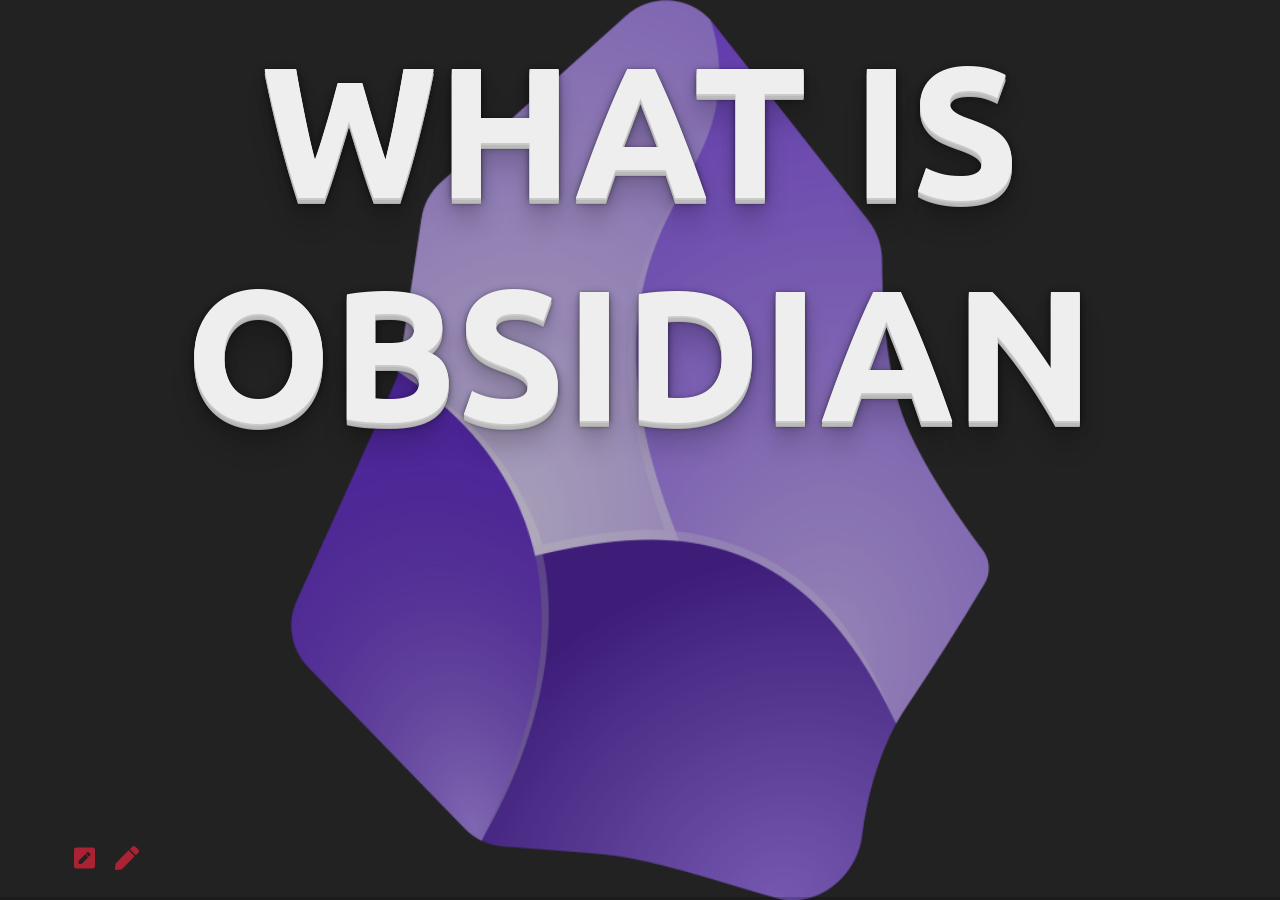
==== commit cda7a916: "undoing last 2 manually" ====
--- a/obsidian-slideshow/index.html
+++ b/obsidian-slideshow/index.html
@@ -196,7 +196,7 @@
 
 So you don't have to do it!!! 
 
-<img src="./attachments/Screenshot2025-10-13235202.png" alt="" style="max-height: 60vh; height: auto; width: auto; display: block; margin: 0 auto;">
+<img src="./attachments/Screenshot2025-10-13235202.png" alt="" style="object-fit: scale-down">
 </div>
 
 <aside class="notes"><h1 id="set-up-ok-so-we-dont-have-to-type-out-that-annoying-yaml-now-you-might-say"><strong>set up:</strong> &quot;Ok so we don&#39;t have to type out that annoying YAML Now, you might say&quot;</h1>
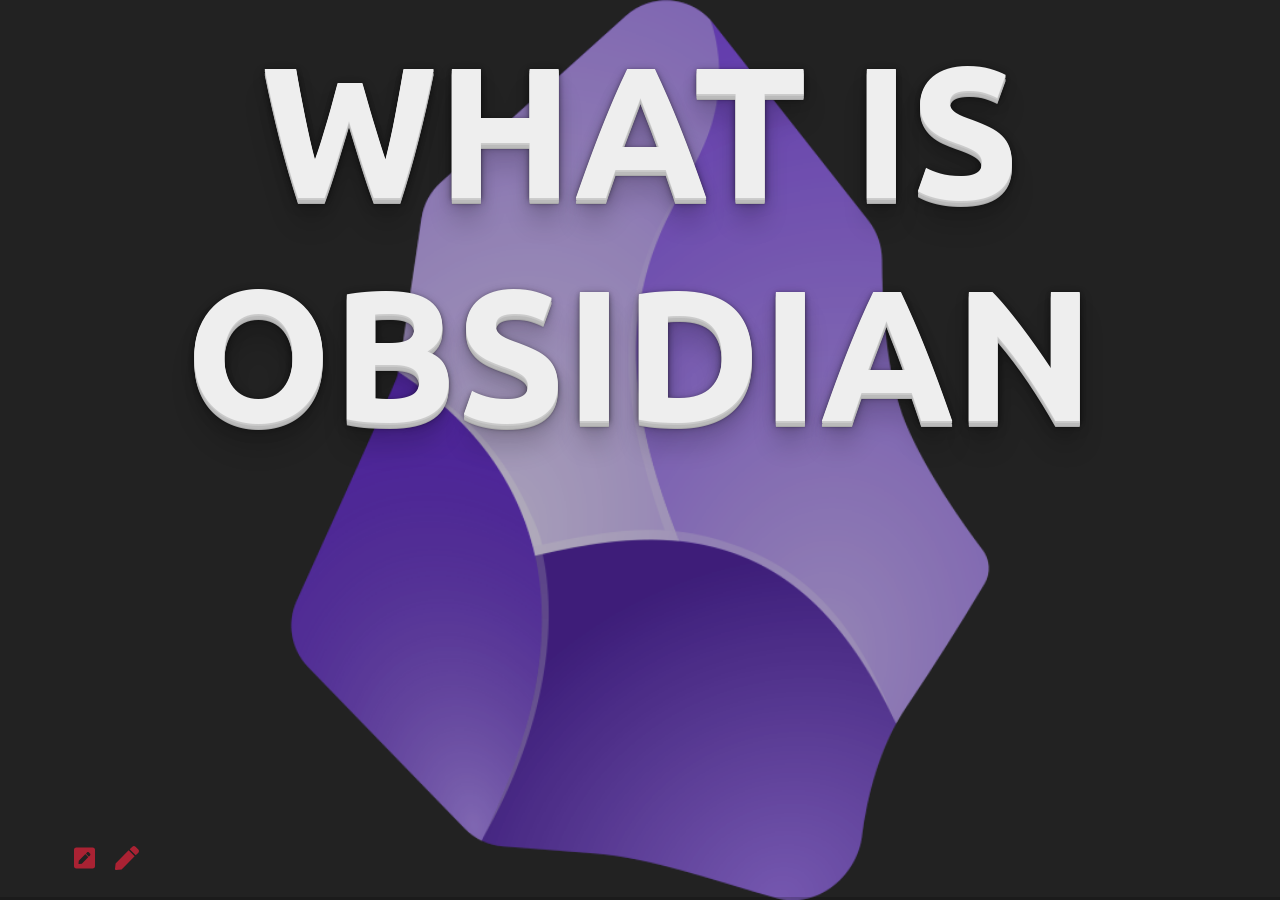
==== commit 287e1d7a: "maybe?" ====
--- a/obsidian-slideshow/index.html
+++ b/obsidian-slideshow/index.html
@@ -196,7 +196,7 @@
 
 So you don't have to do it!!! 
 
-<img src="./attachments/Screenshot2025-10-13235202.png" alt="" style="object-fit: scale-down">
+<img src="./attachments/Screenshot2025-10-13235202.png" alt="" style="max-height:60vh; width:auto; display:block; margin:0 auto;">
 </div>
 
 <aside class="notes"><h1 id="set-up-ok-so-we-dont-have-to-type-out-that-annoying-yaml-now-you-might-say"><strong>set up:</strong> &quot;Ok so we don&#39;t have to type out that annoying YAML Now, you might say&quot;</h1>
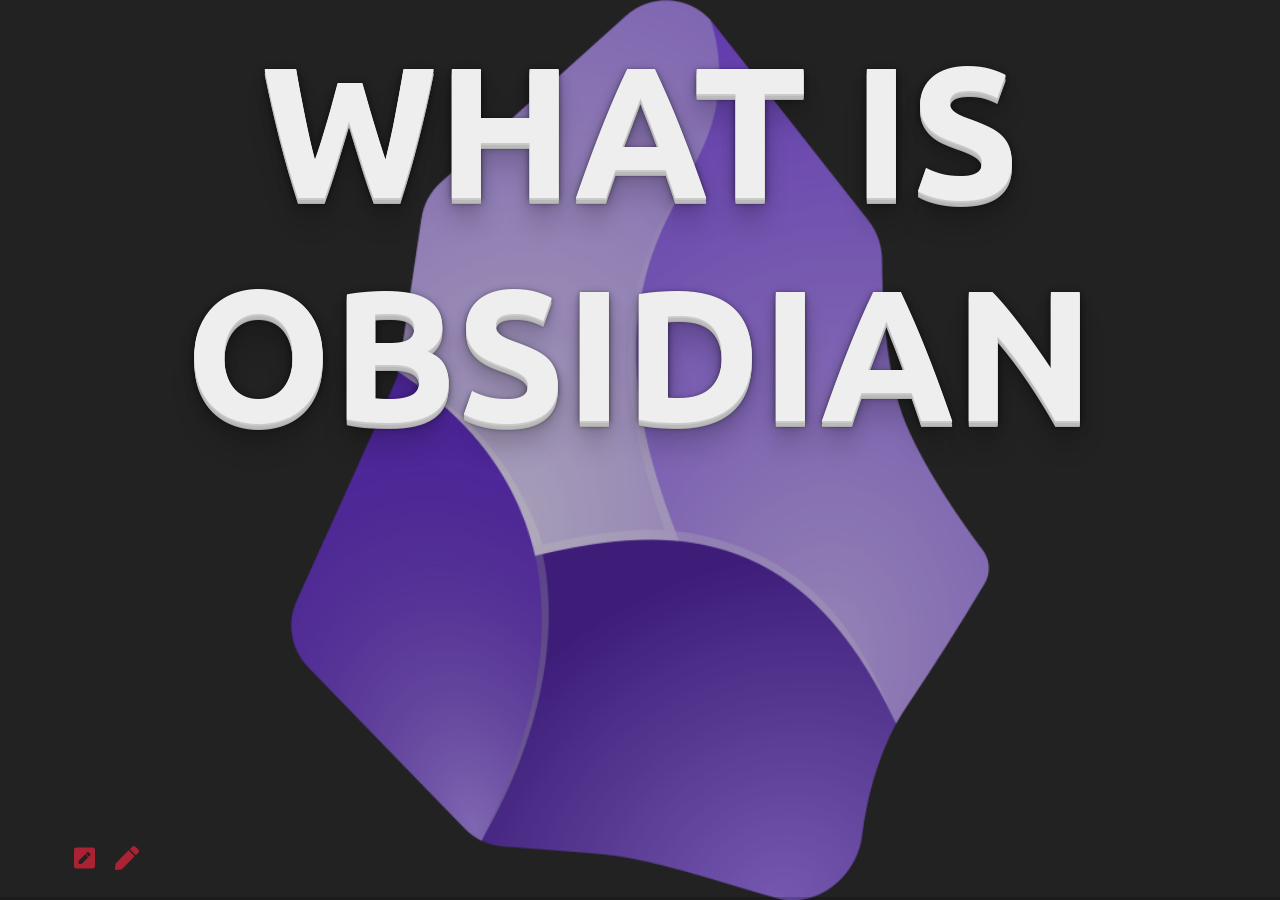
==== commit 24ac7cf8: "fixed space in image again" ====
--- a/obsidian-slideshow/index.html
+++ b/obsidian-slideshow/index.html
@@ -240,7 +240,7 @@
 </aside></script></section><section data-markdown><script type="text/template"><!-- .slide: class="drop" -->
 <div class="" style="position: absolute; left: 0px; top: 0px; height: 700px; width: 960px; min-height: 700px; display: flex; flex-direction: column; align-items: center; justify-content: center" absolute="true">
 
-<img src="./attachments/Screenshot2025-10-14150936 1.png" alt="" style="object-fit: scale-down">
+<img src="./attachments/Screenshot2025-10-141509361.png" alt="" style="object-fit: scale-down">
 </div>
 
 <aside class="notes"><h1 id="filter">FILTER</h1>
